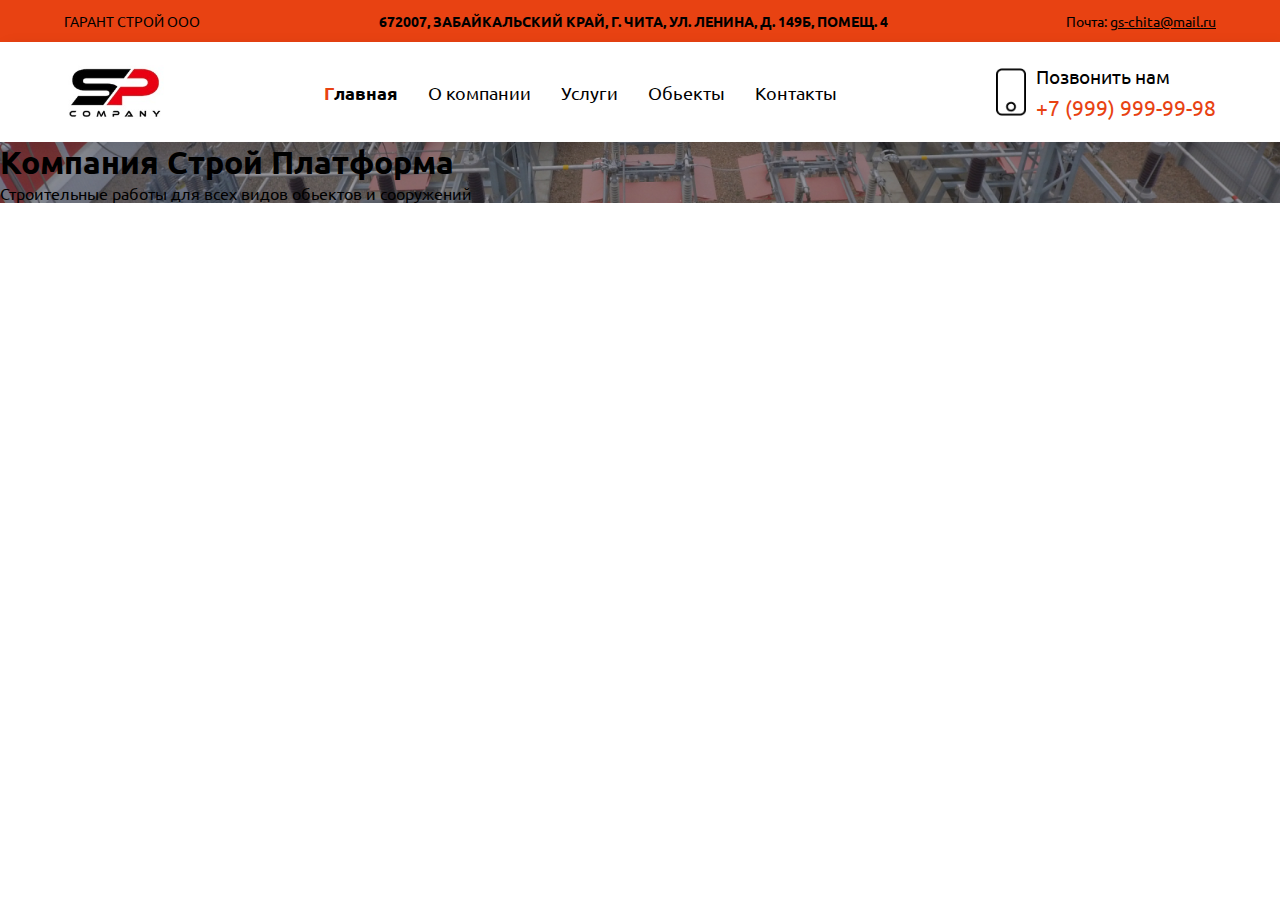
==== index.html @ 112b3317 "pointer nav" ====
<!DOCTYPE html>
<html lang="ru">

<head>
	<meta charset="UTF-8" />
	<meta http-equiv="X-UA-Compatible" content="IE=edge" />
	<meta name="viewport" content="width=device-width, initial-scale=1.0" />
	<meta name="color-scheme" content="only light">
	<meta name="theme-color" media="(prefers-color-scheme: light)" content="#ffffff" />
	<meta name="theme-color" media="(prefers-color-scheme: dark)" content="#000000" />

	<link rel="apple-touch-icon" sizes="57x57" href="./images/logo/apple-icon-57x57.png">
	<link rel="apple-touch-icon" sizes="60x60" href="./images/logo/apple-icon-60x60.png">
	<link rel="apple-touch-icon" sizes="72x72" href="./images/logo/apple-icon-72x72.png">
	<link rel="apple-touch-icon" sizes="76x76" href="./images/logo/apple-icon-76x76.png">
	<link rel="apple-touch-icon" sizes="114x114" href="./images/logo/apple-icon-114x114.png">
	<link rel="apple-touch-icon" sizes="120x120" href="./images/logo/apple-icon-120x120.png">
	<link rel="apple-touch-icon" sizes="144x144" href="./images/logo/apple-icon-144x144.png">
	<link rel="apple-touch-icon" sizes="152x152" href="./images/logo/apple-icon-152x152.png">
	<link rel="apple-touch-icon" sizes="180x180" href="./images/logo/apple-icon-180x180.png">
	<link rel="icon" type="image/png" sizes="192x192" href="./images/logo/android-icon-192x192.png">
	<link rel="icon" type="image/png" sizes="32x32" href="./images/logo/favicon-32x32.png">
	<link rel="icon" type="image/png" sizes="96x96" href="./images/logo/favicon-96x96.png">
	<link rel="icon" type="image/png" sizes="16x16" href="./images/logo/favicon-16x16.png">
	<meta name="msapplication-TileColor" content="#ffffff">
	<meta name="msapplication-TileImage" content="./images/logo/ms-icon-144x144.png">

	<link rel="icon" href="./images/logo/favicon.ico" size="any">
	<link rel="shortcut icon" href="./images/logo/favicon.png" type="image/x-icon">

	<link rel="stylesheet" href="./fonts/fonts.css">
	<link rel="stylesheet" href="./styles/global.css">
	<link rel="stylesheet" href="./styles/variables.css">
	<link rel="stylesheet" href="./styles/style.css">
	<title>СТРОЙ ПАЛАТФОРМА</title>
</head>

<body class="page">
	<header class="header">
		<article class="header__info ">
			<p>ГАРАНТ СТРОЙ ООО</p>
			<p class="adres">672007, Забайкальский край, г. Чита, ул. Ленина, д. 149Б, помещ. 4</p>
			<p>Почта: <a href="mailto:gs-chita@mail.ru">gs-chita@mail.ru</a> </p>
		</article>
		<nav class="header__nav">
			<div class="header__logo">
				<img src="./images/logo-min.png" alt="логотип компании Строй Платформа">
			</div>
			<ul class="header__list list">
				<li class="list__item active-list-item">Главная</li>
				<li class="list__item">О компании</li>
				<li class="list__item">Услуги</li>
				<li class="list__item">Обьекты</li>
				<li class="list__item">Контакты</li>
			</ul>
			<div class="header__contacts contacts">
				<div class="contacts__phone-logo">
					<img src="./images/header-phone.png" alt="изображение телефона свяжитесь с нами">
				</div>
				<p class="contacts-block">
					<span>Позвонить нам</span>
					<a href="tel:+79999999999" class="contacts__phone">+7 (999) 999-99-98</a>
				</p>
			</div>
		</nav>
		<article class="header__promo">
			<h1 class="title">Компания Строй Платформа</h1>
			<p class="subtitle">Строительные работы для всех видов обьектов и сооружений</p>
		</article>
	</header>
</body>

</html>
---- fonts/fonts.css ----
@font-face {
	font-family: 'Ubuntu';
	src: url(./Ubuntu-Bold.ttf) format('truetype'),
		url('Ubuntu-Bold.woff2') format('woff2'),
		url('Ubuntu-Bold.woff') format('woff');
	font-weight: bold;
	font-display: swap;
}

@font-face {
	font-family: 'Ubuntu';
	src: url(./Ubuntu-Light.ttf) format('truetype'),
		url('Ubuntu-Light.woff2') format('woff2'),
		url('Ubuntu-Light.woff') format('woff');
	font-weight: 300;
	font-display: swap;
}

@font-face {
	font-family: 'Ubuntu';
	src: url(./Ubuntu-Regular.ttf) format('truetype'),
		url('Ubuntu-Regular.woff2') format('woff2'),
		url('Ubuntu-Regular.woff') format('woff');
	font-weight: 400;
	font-display: swap;
}
---- styles/global.css ----
*,
*::before,
*::after {
	box-sizing: border-box;
}

body {
	min-inline-size: 375px;
	/* max-inline-size: 1440px; */
	margin: 0 auto;
}

.content-section {
	padding: 0 5vw;
}

.content-out {
	position: relative;
	inline-size: calc(100% + 10vi);
	inset-inline-end: 5vi;
}

h1,
h2,
h3,
h4,
h5,
h6,
p {
	margin: 0;
}

ul {
	margin: 0;
	padding: 0;
	list-style: none;
}

picture {
	margin: 0;
	padding: 0;
}

button,
a {
	color: currentColor;
	font-family: inherit;
	font-size: inherit;
	line-height: inherit;
}

img {
	width: 100%;
	height: 100%;
	object-fit: contain;
}
---- styles/style.css ----
:root {
	--main-color: #fff;
	--accent-color: #e84212;
	--text-color: #000;
	--main-font: Ubuntu;
}

.page {
	font-family: var(--main-font, sans-serif);
	color: var(--text-color, #000);
	background-color: var(--main-color, #fff);
	font-weight: 400;
	font-size: 16px;
}

.active-list-item {
	font-weight: 700;
}



.list {
	font-weight: 500;
	font-size: 1.1em;
	color: var(--text-color, #000);
}

.list__item {
	/* padding: 10px 15px; */
	transition: 0.3s ease;
}

.list__item:hover {
	transform: translateY(-2px);
	text-decoration: underline;
	text-underline-offset: 5px;
	text-decoration-thickness: 2px;
	text-decoration-color: var(--accent-color, #e84212);
	cursor: pointer;
}

.active-list-item::first-letter {
	color: var(--accent-color, #e84212);
}

.active-list-item:hover {
	text-decoration: none;
	transform: none;
}

.contacts {
	font-weight: 500;
	font-size: 1.2em;
}

.contacts-block {
	display: flex;
	flex-direction: column;
}

.contacts__phone-logo {
	width: 30px;
	height: 50px;
	margin-right: 10px;
}

.contacts__phone {
	font-size: 700px;
	font-size: 1.1em;
	color: var(--accent-color, #e84212);
	text-decoration: none;
	margin-top: 5px;
}

.header__info {
	background-color: var(--accent-color, #e84212);
	font-size: 14px;
	color: var(--text-color, #000);
	display: flex;
	justify-content: space-between;
	text-transform: uppercase;
	padding: 12px 5vi;
}

.header__info>p:nth-child(2) {
	font-weight: 900;
}

.header__info>p:last-child {
	text-transform: none;
}

.header__promo {
	background-image: url('../images/header-background.jpg');
	background-size: cover;
	background-repeat: no-repeat;
	background-position: center;
}

.header__nav {
	position: sticky;
	top: 0;
	left: 0;
	background-color: var(--main-color, #fff);
	padding: 0 5vi;
	min-height: 100px;
	box-shadow: 5px 5px 15px 0 rgba(0, 0, 0, 0.1);
	display: flex;
	justify-content: center;
	flex-wrap: wrap;
}

.header__logo {
	width: 100px;
	height: 100px;
}

.header__list {
	display: flex;
	align-items: center;
	gap: 30px;
	flex-wrap: wrap;
	flex-grow: 1;
	justify-content: center;
}

.header__contacts {
	display: flex;
	align-items: center;
	align-self: center;
	justify-self: center;
}
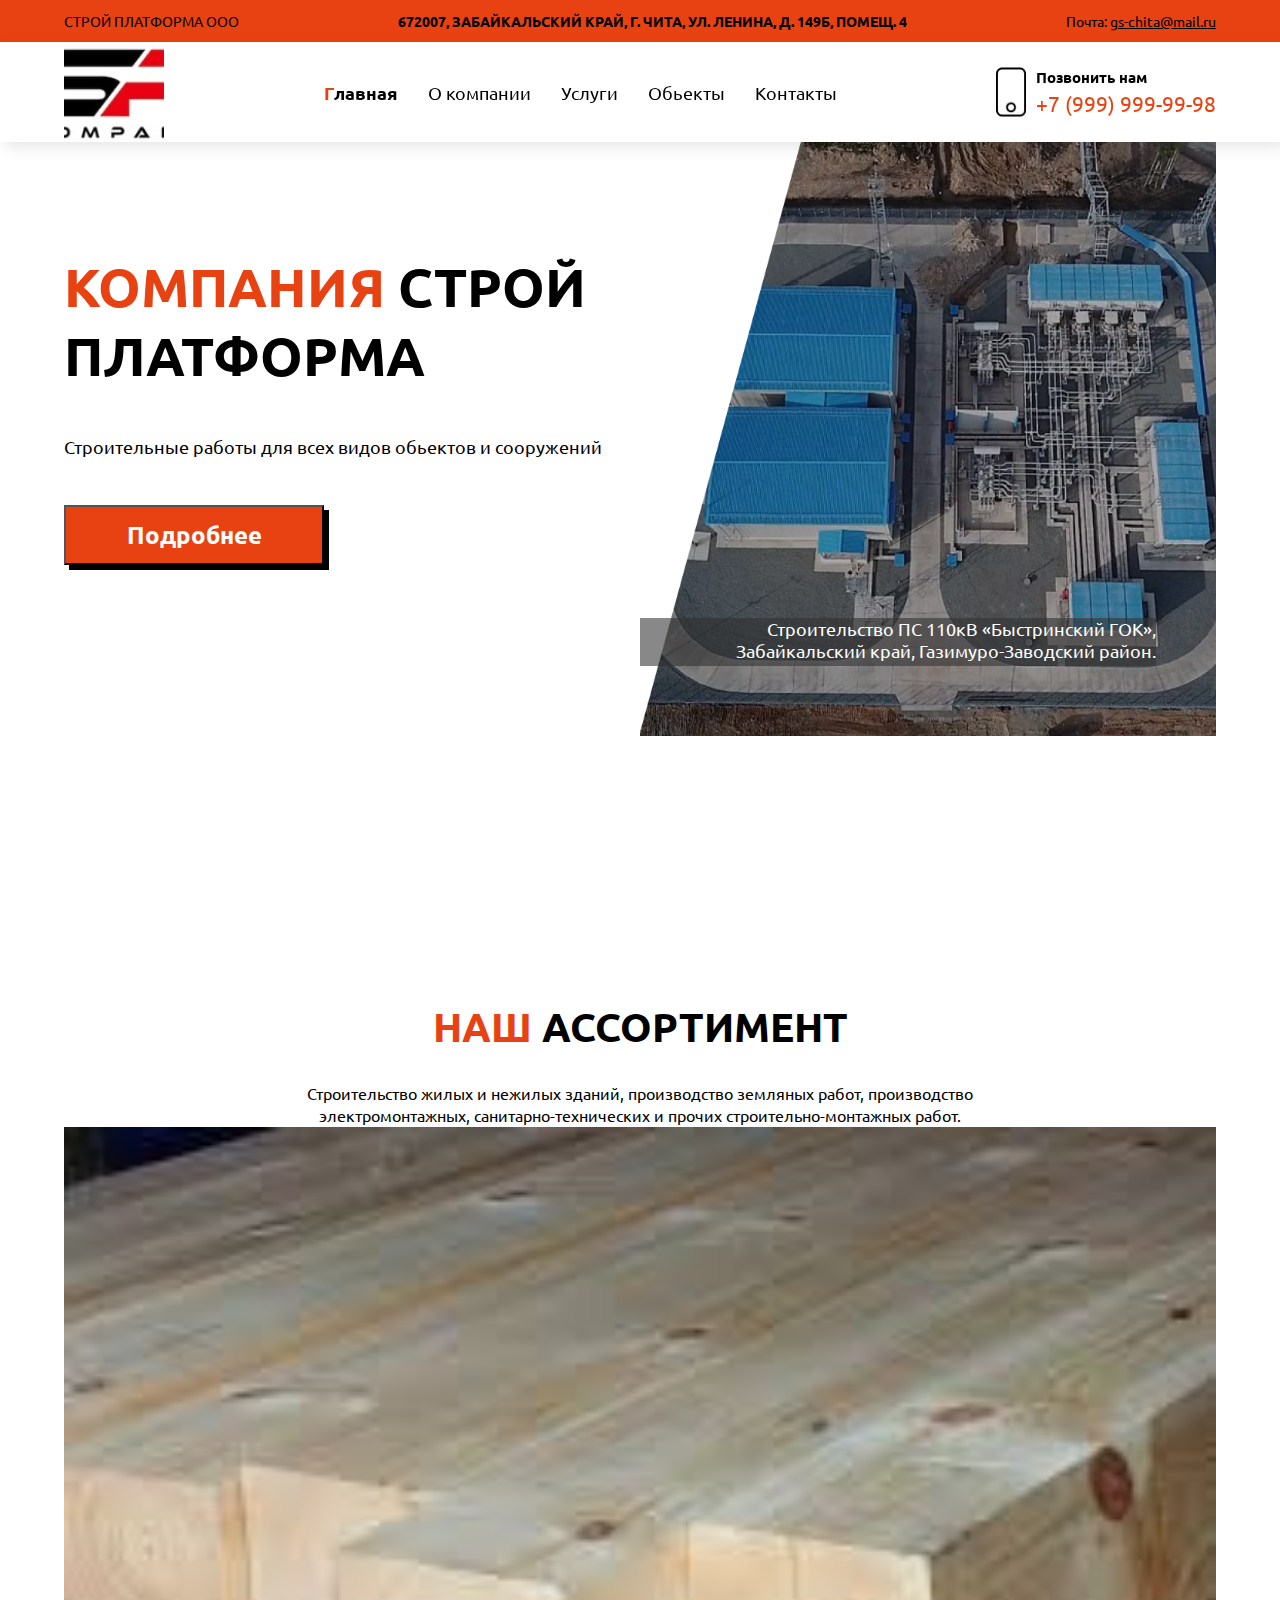
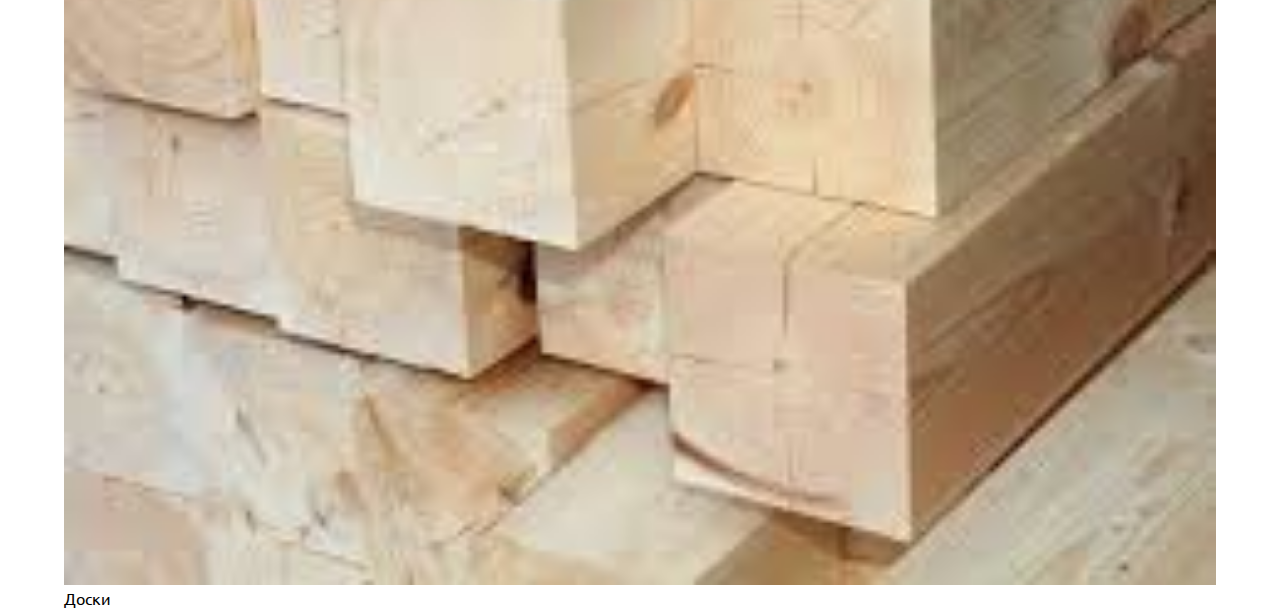
==== commit c0a5f885: "start cards-block" ====
--- a/index.html
+++ b/index.html
@@ -36,38 +36,93 @@
 </head>
 
 <body class="page">
+
 	<header class="header">
-		<article class="header__info ">
-			<p>ГАРАНТ СТРОЙ ООО</p>
+
+		<article class="header__info content-out">
+			<p>СТРОЙ ПЛАТФОРМА ООО</p>
+			<!-- адрес 100% нужно записать более семантично -->
 			<p class="adres">672007, Забайкальский край, г. Чита, ул. Ленина, д. 149Б, помещ. 4</p>
 			<p>Почта: <a href="mailto:gs-chita@mail.ru">gs-chita@mail.ru</a> </p>
 		</article>
-		<nav class="header__nav">
-			<div class="header__logo">
-				<img src="./images/logo-min.png" alt="логотип компании Строй Платформа">
+
+		<section class="header__section">
+			<div class="header-section-wrapper content-out">
+				<!-- сделать лого ссылкой -->
+				<!-- загрузить несколько форматов лого -->
+				<article class="header__logo">
+					<img src="./images/logo-min.png" alt="логотип компании Строй Платформа">
+				</article>
+
+				<!-- Добавить ссылки в менюшку -->
+				<nav class="nav header__nav">
+					<ul class="nav__list">
+						<li class="nav__item active-list-item">Главная</li>
+						<li class="nav__item">О компании</li>
+						<li class="nav__item">Услуги</li>
+						<li class="nav__item">Обьекты</li>
+						<li class="nav__item">Контакты</li>
+					</ul>
+				</nav>
+
+				<article class="contacts header__contacts">
+					<div class="contacts__phone-logo">
+						<img src="./images/header-phone.png" alt="изображение телефона свяжитесь с нами">
+					</div>
+					<p class="contacts__block">
+						<span>Позвонить нам</span>
+						<!-- подробнее узнать как правильно номер записать -->
+						<a href="tel:+79999999999" class="contacts__phone">+7 (999) 999-99-98</a>
+					</p>
+				</article>
 			</div>
-			<ul class="header__list list">
-				<li class="list__item active-list-item">Главная</li>
-				<li class="list__item">О компании</li>
-				<li class="list__item">Услуги</li>
-				<li class="list__item">Обьекты</li>
-				<li class="list__item">Контакты</li>
+		</section>
+
+		<!-- рефактор создать блок промо -->
+		<section class="header__promo">
+			<h1 class="title header__promo-title"><span>Компания</span> Строй Платформа</h1>
+			<p class="subtitle header__promo-subtitle">Строительные работы для всех видов обьектов и сооружений</p>
+			<button class="button header__promo-button">Подробнее</button>
+			<div class="header__promo-background">
+				<picture>
+					<img class="header__image" src="./images/header-promo.jpg"
+						alt="фоновое изображение строительного обьекта вид сверху">
+					<figcaption class="figcaption"><span class="decorate-text-line"></span>Строительство ПС 110кВ «Быстринский
+						ГОК», Забайкальский
+						край, Газимуро-Заводский район.</figcaption>
+				</picture>
+				<!-- <svg aria-hidden="true" class="decorate-line-red" width="280" height="770" viewBox="0 0 280 770"
+					xmlns="http://www.w3.org/2000/svg">
+					<path d="M0 770L210 0H280L70 770H0Z" />
+				</svg>
+				<svg aria-hidden="true" class="decorate-line-black" width="280" height="770" viewBox="0 0 280 770"
+					xmlns="http://www.w3.org/2000/svg">
+					<path d="M0 770L210 0H280L70 770H0Z" />
+				</svg> -->
+
+			</div>
+		</section>
+
+	</header>
+
+	<main class="main">
+		<section class="product">
+			<h2 class="title product__title"><span>Наш</span> ассортимент</h2>
+			<p class="subtitle product__subtitle">Строительство жилых и нежилых зданий, производство земляных работ,
+				производство
+				электромонтажных, санитарно-технических и прочих строительно-монтажных работ.</p>
+			<ul class="product__list">
+				<li class="product__item">
+					<div>
+						<img src="./images/others/1686667657_polinka-top-p-stroika-foto-kartinki-krasivo-11.jpg"
+							alt="квадратные бревна сложенны друг на друга" class="product__card-image">
+					</div>
+					<p class="product__card-description">Доски</p>
+				</li>
 			</ul>
-			<div class="header__contacts contacts">
-				<div class="contacts__phone-logo">
-					<img src="./images/header-phone.png" alt="изображение телефона свяжитесь с нами">
-				</div>
-				<p class="contacts-block">
-					<span>Позвонить нам</span>
-					<a href="tel:+79999999999" class="contacts__phone">+7 (999) 999-99-98</a>
-				</p>
-			</div>
-		</nav>
-		<article class="header__promo">
-			<h1 class="title">Компания Строй Платформа</h1>
-			<p class="subtitle">Строительные работы для всех видов обьектов и сооружений</p>
-		</article>
-	</header>
+		</section>
+	</main>
+
 </body>
 
 </html>--- a/styles/global.css
+++ b/styles/global.css
@@ -10,15 +10,7 @@
 	margin: 0 auto;
 }
 
-.content-section {
-	padding: 0 5vw;
-}
 
-.content-out {
-	position: relative;
-	inline-size: calc(100% + 10vi);
-	inset-inline-end: 5vi;
-}
 
 h1,
 h2,
@@ -43,6 +35,7 @@
 
 button,
 a {
+	cursor: pointer;
 	color: currentColor;
 	font-family: inherit;
 	font-size: inherit;
@@ -52,5 +45,5 @@
 img {
 	width: 100%;
 	height: 100%;
-	object-fit: contain;
+	object-fit: cover;
 }--- a/styles/style.css
+++ b/styles/style.css
@@ -2,7 +2,9 @@
 	--main-color: #fff;
 	--accent-color: #e84212;
 	--text-color: #000;
+	--second-text-color: #fff;
 	--main-font: Ubuntu;
+	--button-shadow: #000;
 }
 
 .page {
@@ -11,26 +13,67 @@
 	background-color: var(--main-color, #fff);
 	font-weight: 400;
 	font-size: 16px;
-}
-
-.active-list-item {
-	font-weight: 700;
-}
-
-
-
-.list {
+	padding: 0 5vw;
+}
+
+.content-out {
+	position: relative;
+	inline-size: calc(100% + 10vw);
+	inset-inline-end: 5vw;
+}
+
+.title {
+	font-size: clamp(1.125rem, 0.2007rem + 3.9437vw, 3.75rem);
+	font-weight: 700;
+	text-transform: uppercase;
+}
+
+.title>span {
+	color: var(--accent-color, #e84212);
+}
+
+/* задать другое значение lh */
+.subtitle {
+	font-size: 1.13em;
+	line-height: 137%;
+}
+
+/* разобраться с min */
+.button {
+	width: min(100%, 260px);
+	min-height: 60px;
+	background-color: var(--accent-color, #e84212);
+	box-shadow: 5px 5px 0 0 var(--button-shadow, #000);
+	font-weight: 700;
+	font-size: 24px;
+	color: var(--second-text-color, #fff);
+}
+
+.header {
+	height: 100vh;
+}
+
+.nav {
 	font-weight: 500;
 	font-size: 1.1em;
 	color: var(--text-color, #000);
 }
 
-.list__item {
-	/* padding: 10px 15px; */
+.nav__list {
+	display: flex;
+	flex-direction: row;
+	align-items: center;
+	justify-content: center;
+	gap: 30px;
+	flex-wrap: wrap;
+	flex-grow: 1;
+}
+
+.nav__item {
 	transition: 0.3s ease;
 }
 
-.list__item:hover {
+.nav__item:hover {
 	transform: translateY(-2px);
 	text-decoration: underline;
 	text-underline-offset: 5px;
@@ -39,6 +82,10 @@
 	cursor: pointer;
 }
 
+.active-list-item {
+	font-weight: 700;
+}
+
 .active-list-item::first-letter {
 	color: var(--accent-color, #e84212);
 }
@@ -48,20 +95,29 @@
 	transform: none;
 }
 
+/* изменить */
 .contacts {
 	font-weight: 500;
 	font-size: 1.2em;
 }
 
-.contacts-block {
-	display: flex;
-	flex-direction: column;
-}
-
+/* создать резиновую свгш */
 .contacts__phone-logo {
 	width: 30px;
 	height: 50px;
 	margin-right: 10px;
+}
+
+.contacts__block {
+	display: flex;
+	flex-direction: column;
+	justify-content: space-between;
+	gap: 3px;
+}
+
+.contacts__block>span {
+	font-weight: 700;
+	font-size: .8em;
 }
 
 .contacts__phone {
@@ -69,7 +125,6 @@
 	font-size: 1.1em;
 	color: var(--accent-color, #e84212);
 	text-decoration: none;
-	margin-top: 5px;
 }
 
 .header__info {
@@ -79,7 +134,7 @@
 	display: flex;
 	justify-content: space-between;
 	text-transform: uppercase;
-	padding: 12px 5vi;
+	padding: 12px 5vw;
 }
 
 .header__info>p:nth-child(2) {
@@ -90,23 +145,20 @@
 	text-transform: none;
 }
 
-.header__promo {
-	background-image: url('../images/header-background.jpg');
-	background-size: cover;
-	background-repeat: no-repeat;
-	background-position: center;
-}
-
-.header__nav {
+.header__section {
 	position: sticky;
 	top: 0;
 	left: 0;
+	z-index: 100;
+	min-height: 100px;
+}
+
+.header-section-wrapper {
+	padding: 0 5vw;
+	box-shadow: 5px 5px 15px 0 rgba(0, 0, 0, 0.1);
 	background-color: var(--main-color, #fff);
-	padding: 0 5vi;
-	min-height: 100px;
-	box-shadow: 5px 5px 15px 0 rgba(0, 0, 0, 0.1);
-	display: flex;
-	justify-content: center;
+	display: flex;
+	justify-content: space-between;
 	flex-wrap: wrap;
 }
 
@@ -115,13 +167,10 @@
 	height: 100px;
 }
 
-.header__list {
-	display: flex;
-	align-items: center;
-	gap: 30px;
+.header__nav {
+	display: flex;
+	justify-content: center;
 	flex-wrap: wrap;
-	flex-grow: 1;
-	justify-content: center;
 }
 
 .header__contacts {
@@ -129,4 +178,110 @@
 	align-items: center;
 	align-self: center;
 	justify-self: center;
-}+}
+
+.header__promo {
+	position: relative;
+	/* padding-top: 110px; */
+	display: grid;
+	grid-template-columns: 1fr 1fr;
+	grid-template-rows: repeat(3, min-content);
+	justify-content: start;
+	/* min-height: 770px; */
+	/* background-image: url('../images/Group2.png'); */
+	/* background-size: 100%; */
+	background-repeat: no-repeat;
+	background-position: right top;
+}
+
+.header__promo-title {
+	padding-top: 110px;
+}
+
+.header__promo-subtitle {
+	grid-row: 2/3;
+	margin-top: 45px;
+}
+
+.header__promo-button {
+	grid-row: 3/4;
+	margin-top: 45px;
+
+}
+
+.header__promo-background {
+	position: relative;
+	top: 0;
+	right: 0;
+	/* width: 50%; */
+	/* height: 100%; */
+	z-index: -1;
+	grid-row: 1/end;
+
+}
+
+.figcaption {
+	position: absolute;
+	font-size: 18px;
+	bottom: 70px;
+	right: 60px;
+	text-align: right;
+	color: #fff;
+	/* width: min(100%, 525px); */
+	max-width: 525px;
+	min-height: 3rem;
+	background-color: rgba(49, 49, 49, 0.577);
+}
+
+.header__promo-background {
+	position: relative;
+}
+
+/* .header__promo-background::before {
+	content: '0';
+	position: absolute;
+	display: inline-block;
+	width: 100%;
+	height: 100%;
+	top: 0;
+	left: -20%;
+	background-image: url(../images/decorate-line-red.png);
+	background-repeat: no-repeat;
+} */
+
+.decorate-line-red {
+	height: 100%;
+	width: 100%;
+	position: absolute;
+	top: 0;
+	left: -50%;
+	fill: var(--accent-color, #e84212);
+}
+
+.decorate-line-black {
+	height: 100%;
+	width: 100%;
+	position: absolute;
+	top: 0;
+	left: -30%;
+	fill: #000;
+}
+
+.product {
+	padding-top: 100px;
+}
+
+.product__title {
+	text-align: center;
+	font-size: 40px;
+}
+
+.product__subtitle {
+	margin: 0 auto;
+	font-size: 16px;
+	margin-top: 30px;
+	max-width: 700px;
+	text-align: center;
+}
+
+.product__list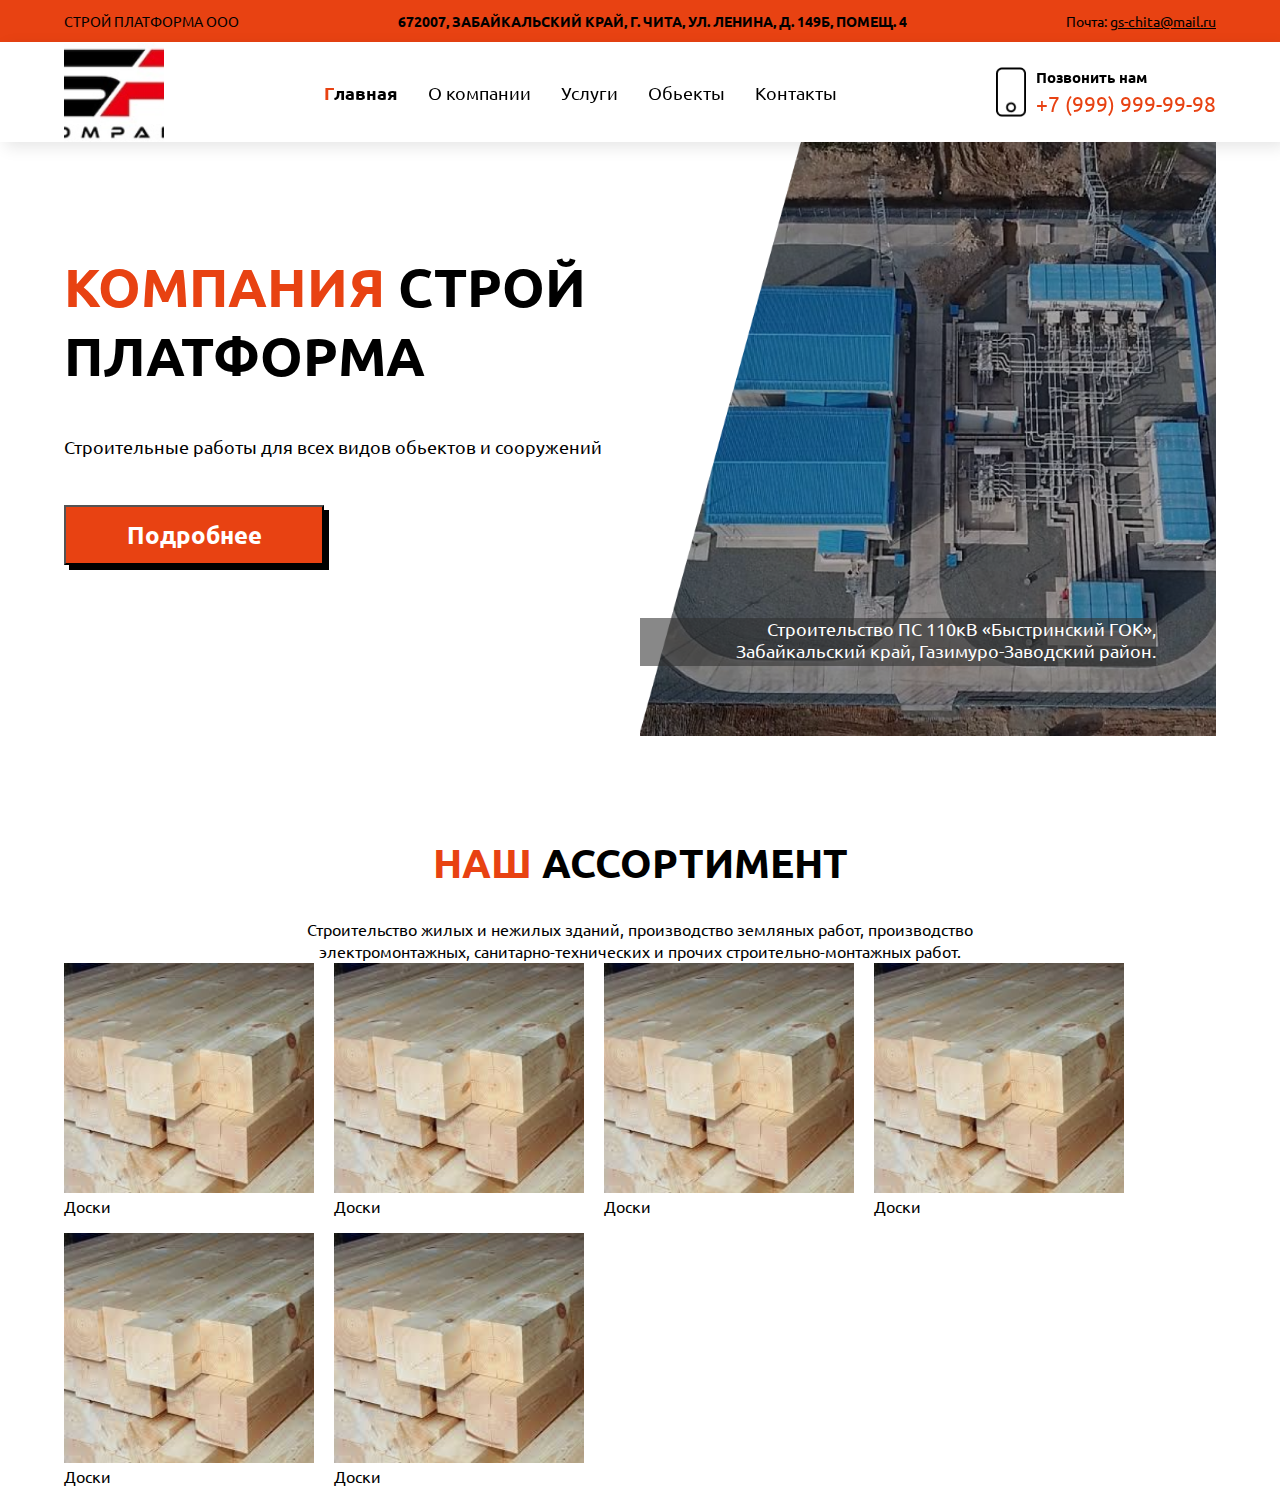
==== commit 1204b5c2: "start cards" ====
--- a/index.html
+++ b/index.html
@@ -85,7 +85,7 @@
 			<button class="button header__promo-button">Подробнее</button>
 			<div class="header__promo-background">
 				<picture>
-					<img class="header__image" src="./images/header-promo.jpg"
+					<img class="header__image" src="./images/header-promo.png"
 						alt="фоновое изображение строительного обьекта вид сверху">
 					<figcaption class="figcaption"><span class="decorate-text-line"></span>Строительство ПС 110кВ «Быстринский
 						ГОК», Забайкальский
@@ -114,7 +114,42 @@
 			<ul class="product__list">
 				<li class="product__item">
 					<div>
-						<img src="./images/others/1686667657_polinka-top-p-stroika-foto-kartinki-krasivo-11.jpg"
+						<img src="./images/other/1686667657_polinka-top-p-stroika-foto-kartinki-krasivo-11.jpg"
+							alt="квадратные бревна сложенны друг на друга" class="product__card-image">
+					</div>
+					<p class="product__card-description">Доски</p>
+				</li>
+				<li class="product__item">
+					<div>
+						<img src="./images/other/1686667657_polinka-top-p-stroika-foto-kartinki-krasivo-11.jpg"
+							alt="квадратные бревна сложенны друг на друга" class="product__card-image">
+					</div>
+					<p class="product__card-description">Доски</p>
+				</li>
+				<li class="product__item">
+					<div>
+						<img src="./images/other/1686667657_polinka-top-p-stroika-foto-kartinki-krasivo-11.jpg"
+							alt="квадратные бревна сложенны друг на друга" class="product__card-image">
+					</div>
+					<p class="product__card-description">Доски</p>
+				</li>
+				<li class="product__item">
+					<div>
+						<img src="./images/other/1686667657_polinka-top-p-stroika-foto-kartinki-krasivo-11.jpg"
+							alt="квадратные бревна сложенны друг на друга" class="product__card-image">
+					</div>
+					<p class="product__card-description">Доски</p>
+				</li>
+				<li class="product__item">
+					<div>
+						<img src="./images/other/1686667657_polinka-top-p-stroika-foto-kartinki-krasivo-11.jpg"
+							alt="квадратные бревна сложенны друг на друга" class="product__card-image">
+					</div>
+					<p class="product__card-description">Доски</p>
+				</li>
+				<li class="product__item">
+					<div>
+						<img src="./images/other/1686667657_polinka-top-p-stroika-foto-kartinki-krasivo-11.jpg"
 							alt="квадратные бревна сложенны друг на друга" class="product__card-image">
 					</div>
 					<p class="product__card-description">Доски</p>
--- a/styles/global.css
+++ b/styles/global.css
@@ -35,7 +35,6 @@
 
 button,
 a {
-	cursor: pointer;
 	color: currentColor;
 	font-family: inherit;
 	font-size: inherit;
--- a/styles/style.css
+++ b/styles/style.css
@@ -50,7 +50,7 @@
 }
 
 .header {
-	height: 100vh;
+	/* height: 100vh; */
 }
 
 .nav {
@@ -284,4 +284,10 @@
 	text-align: center;
 }
 
-.product__list+.product__list {
+	display: grid;
+	grid-template-columns: repeat(4, 250px);
+	gap: 20px;
+	grid-auto-rows: 250px;
+	grid-auto-flow: row dense
+}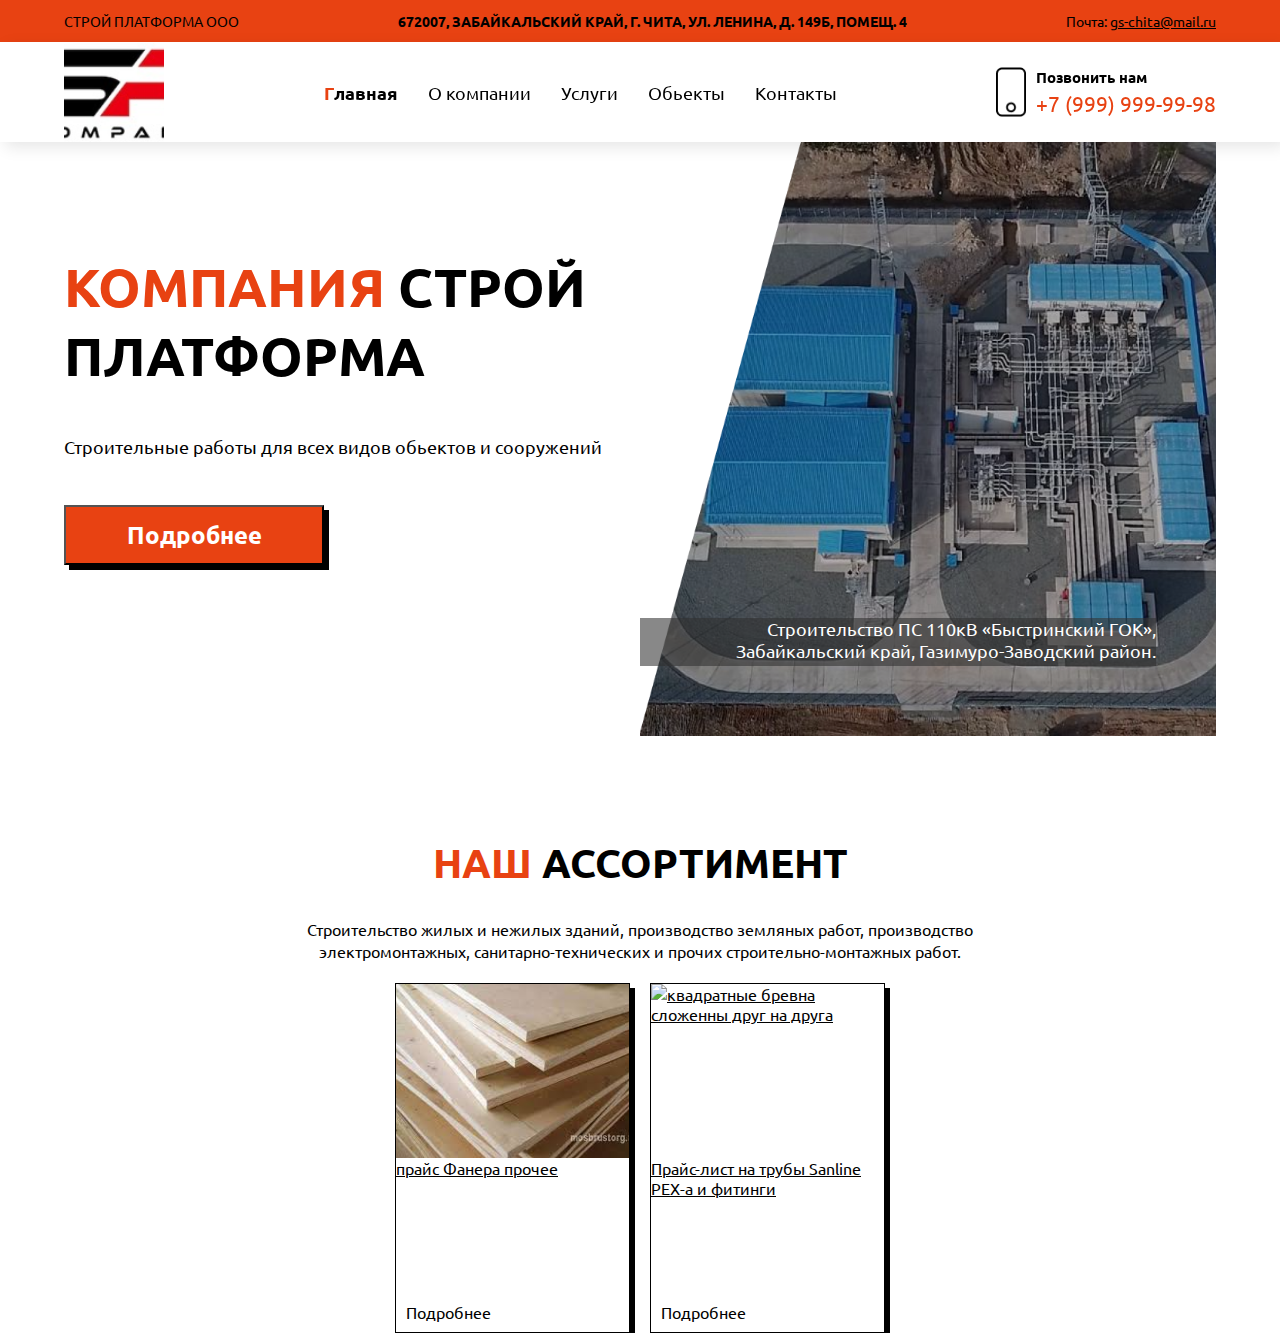
==== commit 282cf05b: "сделал рендер карточек на начальную страницу" ====
--- a/index.html
+++ b/index.html
@@ -33,6 +33,8 @@
 	<link rel="stylesheet" href="./styles/variables.css">
 	<link rel="stylesheet" href="./styles/style.css">
 	<title>СТРОЙ ПАЛАТФОРМА</title>
+
+	<script type="module" src="./js/index.js" defer></script>
 </head>
 
 <body class="page">
@@ -111,50 +113,7 @@
 			<p class="subtitle product__subtitle">Строительство жилых и нежилых зданий, производство земляных работ,
 				производство
 				электромонтажных, санитарно-технических и прочих строительно-монтажных работ.</p>
-			<ul class="product__list">
-				<li class="product__item">
-					<div>
-						<img src="./images/other/1686667657_polinka-top-p-stroika-foto-kartinki-krasivo-11.jpg"
-							alt="квадратные бревна сложенны друг на друга" class="product__card-image">
-					</div>
-					<p class="product__card-description">Доски</p>
-				</li>
-				<li class="product__item">
-					<div>
-						<img src="./images/other/1686667657_polinka-top-p-stroika-foto-kartinki-krasivo-11.jpg"
-							alt="квадратные бревна сложенны друг на друга" class="product__card-image">
-					</div>
-					<p class="product__card-description">Доски</p>
-				</li>
-				<li class="product__item">
-					<div>
-						<img src="./images/other/1686667657_polinka-top-p-stroika-foto-kartinki-krasivo-11.jpg"
-							alt="квадратные бревна сложенны друг на друга" class="product__card-image">
-					</div>
-					<p class="product__card-description">Доски</p>
-				</li>
-				<li class="product__item">
-					<div>
-						<img src="./images/other/1686667657_polinka-top-p-stroika-foto-kartinki-krasivo-11.jpg"
-							alt="квадратные бревна сложенны друг на друга" class="product__card-image">
-					</div>
-					<p class="product__card-description">Доски</p>
-				</li>
-				<li class="product__item">
-					<div>
-						<img src="./images/other/1686667657_polinka-top-p-stroika-foto-kartinki-krasivo-11.jpg"
-							alt="квадратные бревна сложенны друг на друга" class="product__card-image">
-					</div>
-					<p class="product__card-description">Доски</p>
-				</li>
-				<li class="product__item">
-					<div>
-						<img src="./images/other/1686667657_polinka-top-p-stroika-foto-kartinki-krasivo-11.jpg"
-							alt="квадратные бревна сложенны друг на друга" class="product__card-image">
-					</div>
-					<p class="product__card-description">Доски</p>
-				</li>
-			</ul>
+			<ul class="product__list"></ul>
 		</section>
 	</main>
 
--- a/styles/style.css
+++ b/styles/style.css
@@ -285,9 +285,39 @@
 }
 
 .product__list {
-	display: grid;
-	grid-template-columns: repeat(4, 250px);
+	min-width: 50%;
+	margin: 0 auto;
+	display: flex;
+	flex-wrap: wrap;
 	gap: 20px;
-	grid-auto-rows: 250px;
-	grid-auto-flow: row dense
+	justify-content: center;
+	margin-top: 20px;
+	align-content: flex-start;
+}
+
+.product__item {
+	position: relative;
+	min-height: 350px;
+	max-width: 235px;
+	box-shadow: 5px 5px 0 0 var(--button-shadow, #000);
+	border: 1px solid black;
+	/* padding: 10px; */
+}
+
+.product__item>a {
+	display: inline-block;
+	width: 100%;
+	height: 100%;
+}
+
+.product-image-wrapper {
+	width: 100%;
+	height: 50%;
+}
+
+.product__next {
+	position: absolute;
+	bottom: 10px;
+	left: 10px;
+	display: inline-block;
 }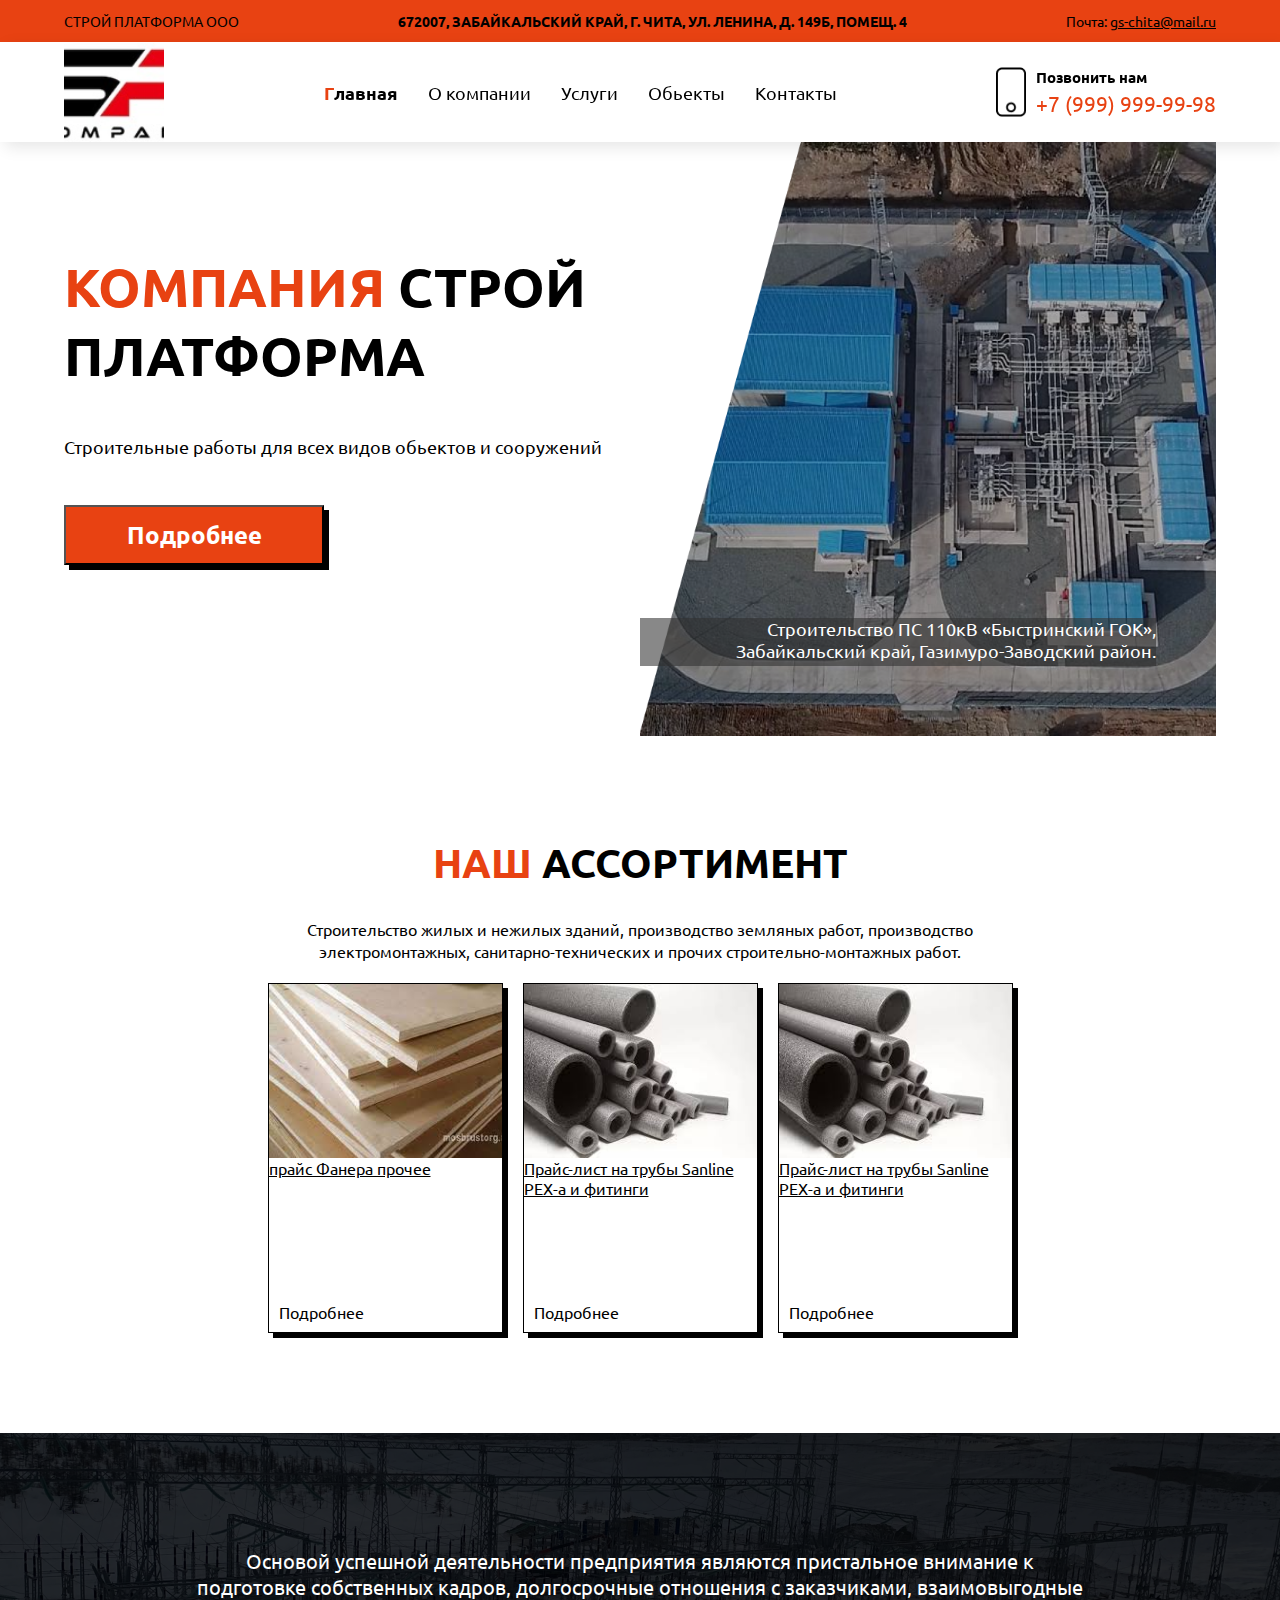
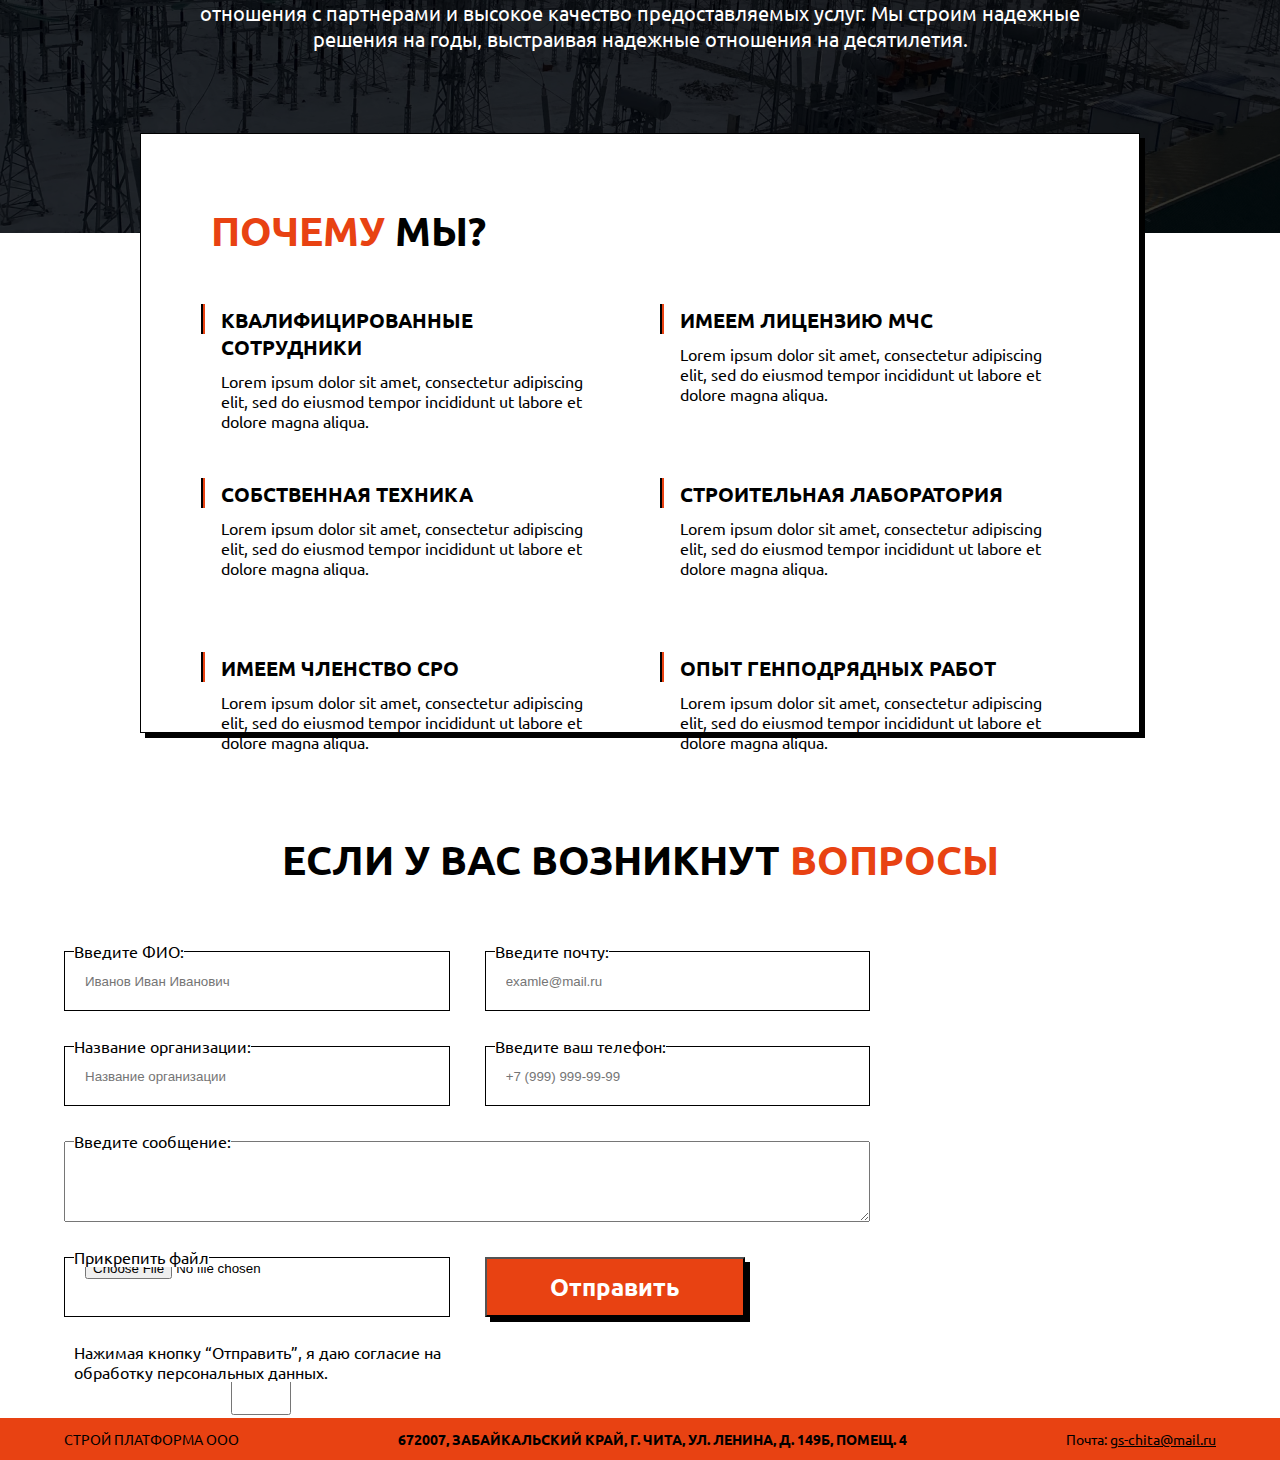
==== commit f1b6e31e: "финальная стадия создания основного контента. начало разработки формы" ====
--- a/index.html
+++ b/index.html
@@ -38,7 +38,7 @@
 </head>
 
 <body class="page">
-
+	<!-- шапка перестает быть sticky после блока header -->
 	<header class="header">
 
 		<article class="header__info content-out">
@@ -107,6 +107,8 @@
 
 	</header>
 
+
+	<!-- добавить модификатор title_fz40, чтобы не переписывать тайтлы для h2-->
 	<main class="main">
 		<section class="product">
 			<h2 class="title product__title"><span>Наш</span> ассортимент</h2>
@@ -115,8 +117,101 @@
 				электромонтажных, санитарно-технических и прочих строительно-монтажных работ.</p>
 			<ul class="product__list"></ul>
 		</section>
+
+		<section class="about">
+			<article class="about__board content-out">
+				<p>Основой успешной деятельности предприятия являются пристальное внимание к подготовке собственных кадров,
+					долгосрочные отношения с заказчиками, взаимовыгодные отношения с партнерами и высокое качество предоставляемых
+					услуг.
+					Мы строим надежные решения на годы, выстраивая надежные отношения на десятилетия.</p>
+			</article>
+			<article class="about__selected-area">
+				<h2 class="title"><span>Почему</span> Мы?</h2>
+				<ul class="about__list">
+					<li class="about__item">
+						<p class="item-title">Квалифицированные сотрудники</p>
+						<p class="item-description">Lorem ipsum dolor sit amet, consectetur adipiscing elit, sed do eiusmod tempor
+							incididunt ut labore et dolore magna aliqua. </p>
+					</li>
+					<li class="about__item">
+						<p class="item-title">Имеем лицензию МЧС</p>
+						<p class="item-description">Lorem ipsum dolor sit amet, consectetur adipiscing elit, sed do eiusmod tempor
+							incididunt ut labore et dolore magna aliqua.</p>
+					</li>
+					<li class="about__item">
+						<p class="item-title">Собственная техника</p>
+						<p class="item-description">Lorem ipsum dolor sit amet, consectetur adipiscing elit, sed do eiusmod tempor
+							incididunt ut labore et dolore magna aliqua.</p>
+					</li>
+					<li class="about__item">
+						<p class="item-title">Строительная лаборатория</p>
+						<p class="item-description">Lorem ipsum dolor sit amet, consectetur adipiscing elit, sed do eiusmod tempor
+							incididunt ut labore et dolore magna aliqua.</p>
+					</li>
+					<li class="about__item">
+						<p class="item-title">Имеем членство СРО</p>
+						<p class="item-description">Lorem ipsum dolor sit amet, consectetur adipiscing elit, sed do eiusmod tempor
+							incididunt ut labore et dolore magna aliqua.</p>
+					</li>
+					<li class="about__item">
+						<p class="item-title">Опыт генподрядных работ</p>
+						<p class="item-description">Lorem ipsum dolor sit amet, consectetur adipiscing elit, sed do eiusmod tempor
+							incididunt ut labore et dolore magna aliqua.</p>
+					</li>
+				</ul>
+			</article>
+		</section>
+
+		<!-- сделать нормально -->
+		<section class="contact-us">
+			<h2 class="title contact-us__title">Если у вас возникнут <span>вопросы</span></h2>
+			<div class="form-wrapper">
+				<form action="" class="form contact-us__form">
+					<div class="form__fieldset">
+						<div>
+							<label for="name">Введите ФИО:</label>
+							<input type="text" placeholder="Иванов Иван Иванович" name="name" id="name" required>
+						</div>
+						<div>
+							<label for="mail">Введите почту:</label>
+							<input type="email" placeholder="examle@mail.ru" name="mail" id="mail" required>
+						</div>
+						<div>
+							<label for="organization">Название организации:</label>
+							<input type="text" placeholder="Название организации" name="organization" id="organization">
+						</div>
+						<div>
+							<label for="phone">Введите ваш телефон:</label>
+							<input type="tel" placeholder="+7 (999) 999-99-99" name="phone" id="phone" required>
+						</div>
+						<div>
+							<label for="message">Введите сообщение:</label>
+							<textarea id="message" name="message" rows="5" cols="33"></textarea>
+						</div>
+						<div>
+							<label for="file">Прикрепить файл</label>
+							<input type="file" name="file" id="file">
+						</div>
+						<div>
+							<label for="approval">Нажимая кнопку “Отправить”, я даю согласие на обработку персональных данных.</label>
+							<input type="checkbox" name="approval" id="approval" required>
+						</div>
+						<button class="button form__button" type="submit">Отправить</button>
+					</div>
+				</form>
+				<article class="contact-us__info"></article>
+			</div>
+		</section>
+
+
 	</main>
 
+	<article class="header__info content-out">
+		<p>СТРОЙ ПЛАТФОРМА ООО</p>
+		<!-- адрес 100% нужно записать более семантично -->
+		<p class="adres">672007, Забайкальский край, г. Чита, ул. Ленина, д. 149Б, помещ. 4</p>
+		<p>Почта: <a href="mailto:gs-chita@mail.ru">gs-chita@mail.ru</a> </p>
+	</article>
 </body>
 
 </html>--- a/styles/style.css
+++ b/styles/style.css
@@ -1,3 +1,4 @@
+/* перенести стили темы с отдельные файлы, создать темную тему для сайта */
 :root {
 	--main-color: #fff;
 	--accent-color: #e84212;
@@ -49,9 +50,9 @@
 	color: var(--second-text-color, #fff);
 }
 
-.header {
-	/* height: 100vh; */
-}
+/* .header {
+	height: 100vh;
+} */
 
 .nav {
 	font-weight: 500;
@@ -268,7 +269,7 @@
 }
 
 .product {
-	padding-top: 100px;
+	padding: 100px 0;
 }
 
 .product__title {
@@ -320,4 +321,132 @@
 	bottom: 10px;
 	left: 10px;
 	display: inline-block;
+}
+
+.about {
+	position: relative;
+	min-height: 900px;
+	margin-bottom: 100px;
+}
+
+.about__board {
+	background-image: url('../images/about-board.png');
+	background-position: center;
+	background-repeat: no-repeat;
+	background-size: cover;
+	height: 400px;
+	max-height: 400px;
+	text-align: center;
+	padding: 10% calc(100%/6) 0;
+	/* z-index: 99; */
+}
+
+.about__board>p {
+	font-weight: 500;
+	color: var(--second-text-color, #fff);
+	font-size: 20px;
+}
+
+.about__selected-area {
+	position: absolute;
+	bottom: 0;
+	right: 50%;
+	transform: translateX(50%);
+	box-shadow: 5px 5px 0 0 var(--button-shadow, #000);
+	background-color: var(--main-color, #fff);
+	border: 1px solid black;
+	width: min(1000px, 100%);
+	height: min(600px, 100%);
+	padding: 70px;
+}
+
+.about__selected-area>h2 {
+	font-size: 40px;
+	margin-bottom: 50px;
+}
+
+.about__list {
+	display: grid;
+	grid-template-columns: repeat(2, 1fr);
+	grid-template-rows: repeat(3, 1fr);
+	place-content: space-between;
+	gap: 50px 60px;
+}
+
+.about__item {
+	position: relative;
+	padding-left: 10px;
+}
+
+.about__item::before {
+	content: '';
+	position: absolute;
+	top: -3px;
+	left: -10px;
+	display: block;
+	height: 30px;
+	width: 4px;
+	background-image: url('../images/bullit.png');
+}
+
+.item-title {
+	font-weight: 700;
+	font-size: 20px;
+	text-transform: uppercase;
+	color: var(--text-color, #000);
+	margin-bottom: 10px;
+}
+
+.contact-us__title {
+	font-size: 40px;
+	text-align: center;
+	margin-bottom: 65px;
+}
+
+.form-wrapper {
+	display: grid;
+	width: 100%;
+	grid-template-columns: 70% 30%;
+}
+
+.form__fieldset {
+	display: grid;
+	grid-template-columns: repeat(2, 1fr);
+	grid-template-rows: 60px 60px min-content min-content;
+	outline: none;
+	gap: 35px;
+}
+
+.form__fieldset>div {
+	display: flex;
+	flex-direction: column;
+	position: relative;
+}
+
+label {
+	position: absolute;
+	top: -10px;
+	left: 10px;
+	background-color: #fff;
+}
+
+input {
+
+	width: 100%;
+	height: 60px;
+	border: 1px solid #000;
+	padding: 0 20px;
+}
+
+
+div:has(textarea) {
+	grid-column-start: 1;
+	grid-column-end: 3;
+	width: 100%;
+}
+
+.form__button {
+	grid-column: 2/3;
+	grid-row: 4/6;
+	height: 60px;
 }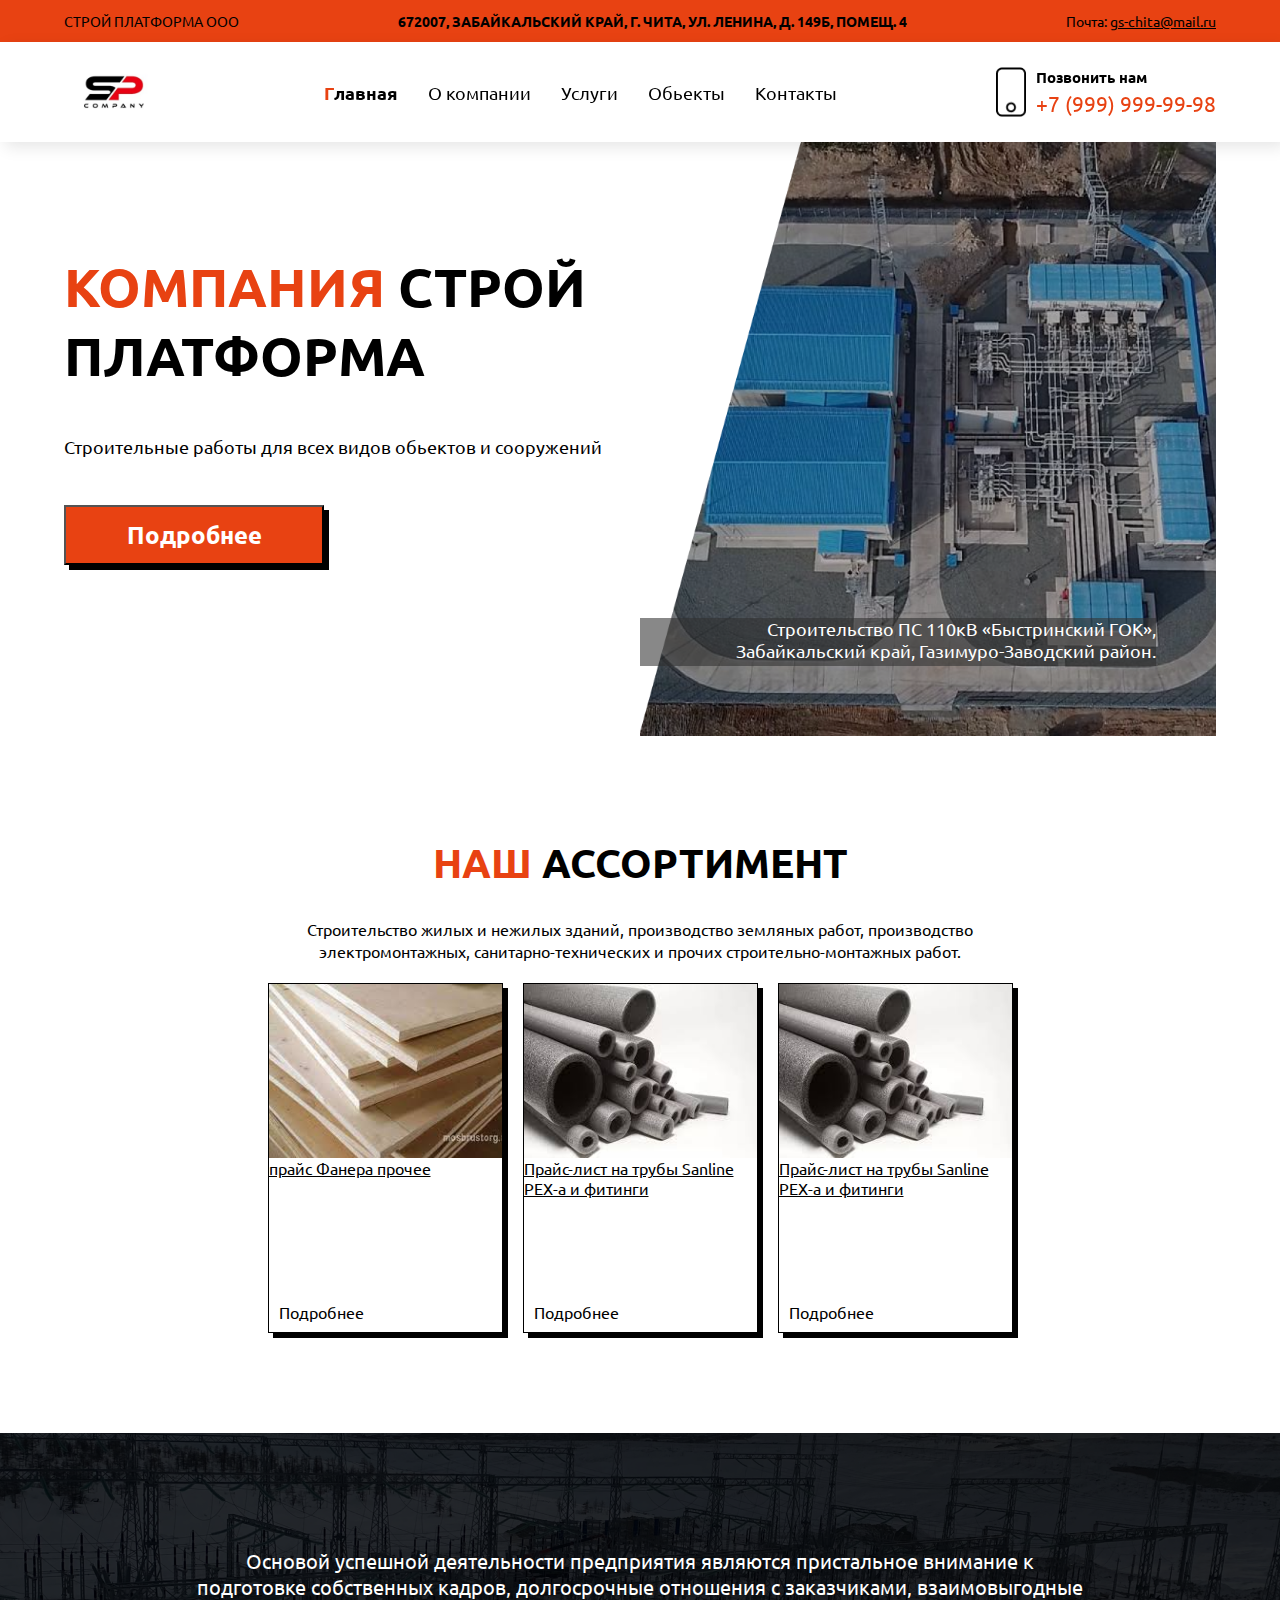
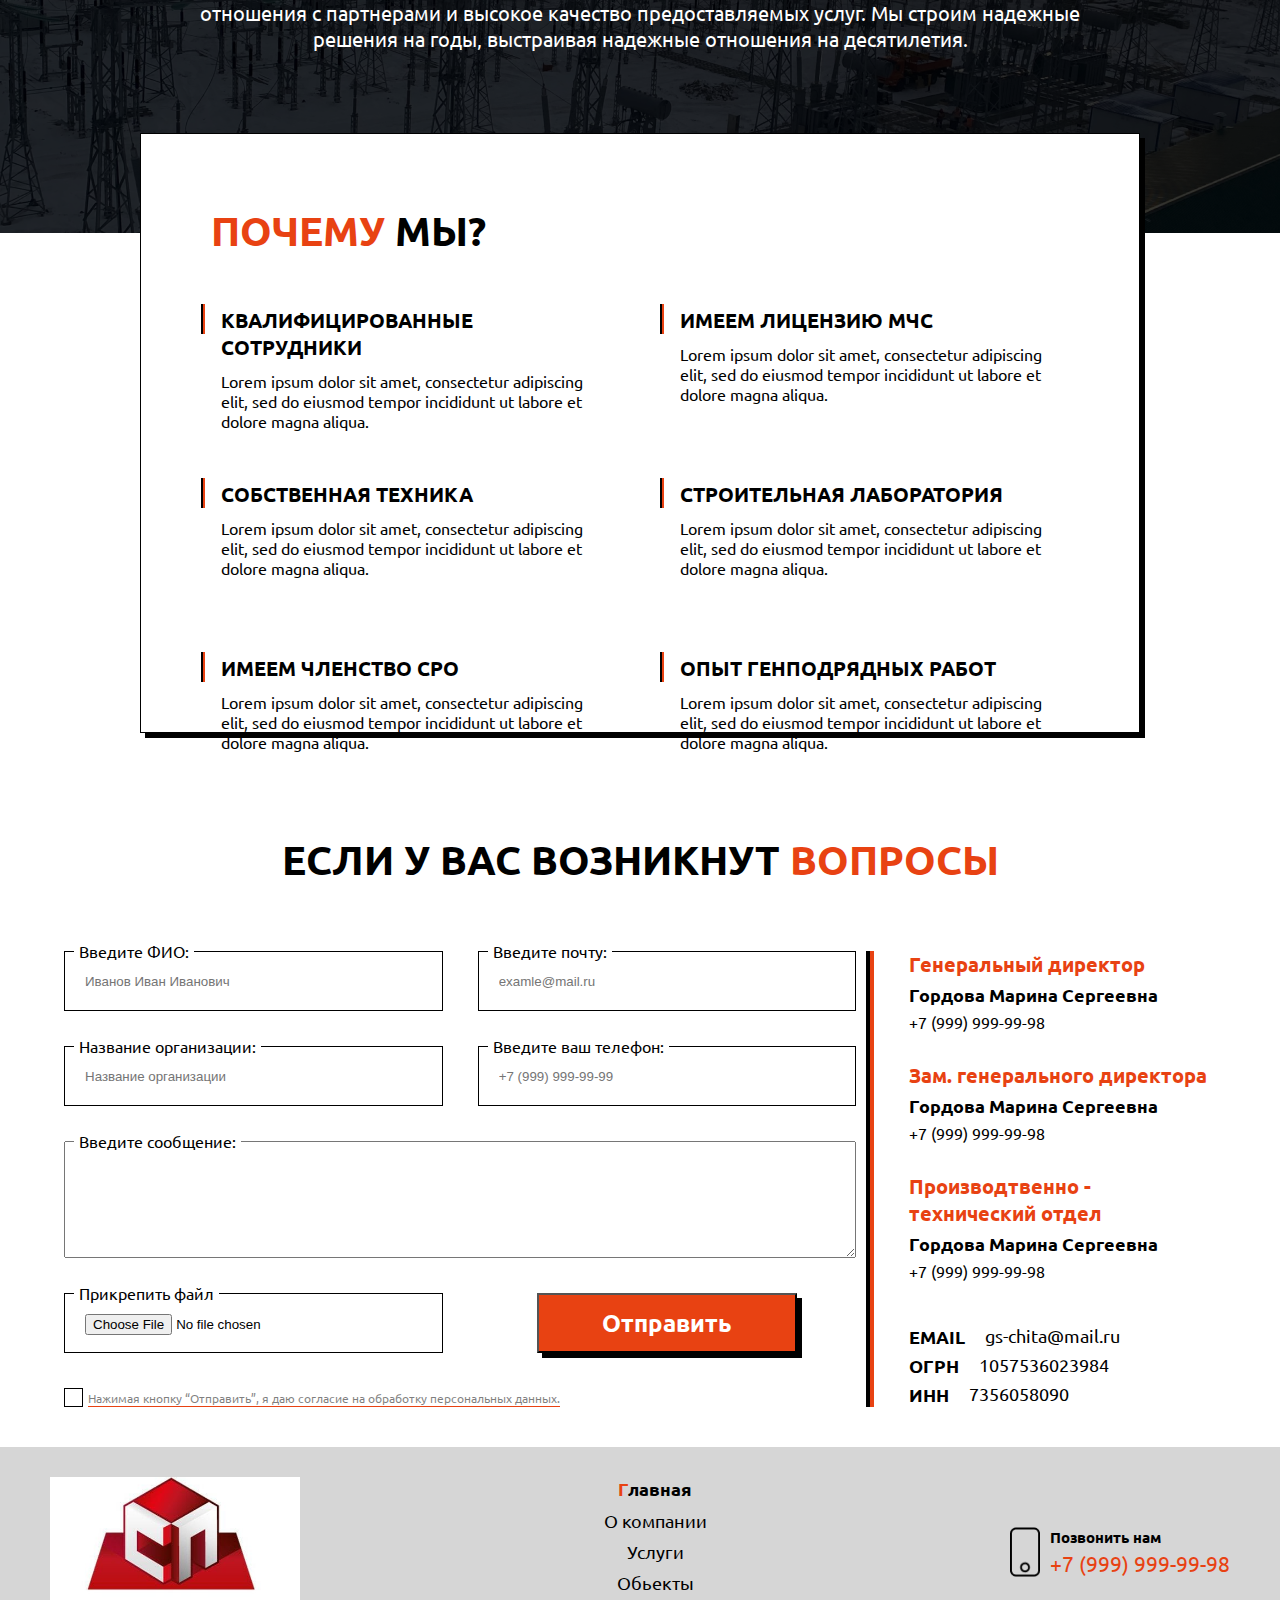
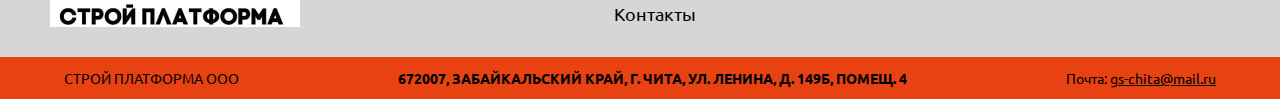
==== commit 8bd04314: "landing final" ====
--- a/index.html
+++ b/index.html
@@ -53,7 +53,7 @@
 				<!-- сделать лого ссылкой -->
 				<!-- загрузить несколько форматов лого -->
 				<article class="header__logo">
-					<img src="./images/logo-min.png" alt="логотип компании Строй Платформа">
+					<img src="./images/logo-two.jpg" alt="логотип компании Строй Платформа">
 				</article>
 
 				<!-- Добавить ссылки в менюшку -->
@@ -164,47 +164,114 @@
 
 		<!-- сделать нормально -->
 		<section class="contact-us">
+
 			<h2 class="title contact-us__title">Если у вас возникнут <span>вопросы</span></h2>
+
 			<div class="form-wrapper">
-				<form action="" class="form contact-us__form">
+				<form action="" class="form">
 					<div class="form__fieldset">
-						<div>
-							<label for="name">Введите ФИО:</label>
-							<input type="text" placeholder="Иванов Иван Иванович" name="name" id="name" required>
-						</div>
-						<div>
-							<label for="mail">Введите почту:</label>
-							<input type="email" placeholder="examle@mail.ru" name="mail" id="mail" required>
-						</div>
-						<div>
-							<label for="organization">Название организации:</label>
-							<input type="text" placeholder="Название организации" name="organization" id="organization">
-						</div>
-						<div>
-							<label for="phone">Введите ваш телефон:</label>
-							<input type="tel" placeholder="+7 (999) 999-99-99" name="phone" id="phone" required>
-						</div>
-						<div>
-							<label for="message">Введите сообщение:</label>
-							<textarea id="message" name="message" rows="5" cols="33"></textarea>
-						</div>
-						<div>
-							<label for="file">Прикрепить файл</label>
-							<input type="file" name="file" id="file">
-						</div>
-						<div>
-							<label for="approval">Нажимая кнопку “Отправить”, я даю согласие на обработку персональных данных.</label>
-							<input type="checkbox" name="approval" id="approval" required>
-						</div>
+
+						<label class="form__label" for="name">
+							<span class="form__label-text">Введите ФИО:</span>
+							<input type="text" placeholder="Иванов Иван Иванович" name="name" id="name" required
+								class="form__input-textfield">
+						</label>
+
+						<label class="form__label" for="mail">
+							<span class="form__label-text">Введите почту:</span>
+							<input type="email" placeholder="examle@mail.ru" name="mail" id="mail" required
+								class="form__input-textfield">
+						</label>
+
+						<label class="form__label" for="organization">
+							<span class="form__label-text">Название организации:</span>
+							<input type="text" placeholder="Название организации" name="organization" id="organization"
+								class="form__input-textfield">
+						</label>
+
+						<label class="form__label" for="phone">
+							<span class="form__label-text">Введите ваш телефон:</span>
+							<input type="tel" placeholder="+7 (999) 999-99-99" name="phone" id="phone" required
+								class="form__input-textfield">
+						</label>
+
+						<label class="form__label" for="message">
+							<span class="form__label-text">Введите сообщение:</span>
+							<textarea id="message" name="message" rows="5" cols="30" class="form__input-textarea"></textarea>
+						</label>
+
+						<label class="form__label" for="file">
+							<span class="form__label-text">Прикрепить файл</span>
+							<input type="file" name="file" id="file" class="form__input-file">
+						</label>
+
+						<label class="chekbox-wrapper" for="approval">
+							<input class="checkbox-input visually-hidden" type="checkbox" name="approval" id="approval" required>
+							<span class="pseudo-checkbox"></span>
+							<span class="chekbox-text">Нажимая кнопку “Отправить”, я даю согласие на обработку
+								персональных данных.</span>
+						</label>
+
 						<button class="button form__button" type="submit">Отправить</button>
 					</div>
+
 				</form>
-				<article class="contact-us__info"></article>
-			</div>
+				<article class="contact-us__info info">
+					<ul class="info__list">
+						<li class="info__item">
+							<h3 class="info__title">Генеральный директор</h3>
+							<p>Гордова Марина Сергеевна</p>
+							<a href="tel:+79999999999" class="info__phone">+7 (999) 999-99-98</a>
+						</li>
+						<li class="info__item">
+							<h3 class="info__title">Зам. генерального директора</h3>
+							<p>Гордова Марина Сергеевна</p>
+							<a href="tel:+79999999999" class="info__phone">+7 (999) 999-99-98</a>
+						</li>
+						<li class="info__item">
+							<h3 class="info__title">Производтвенно - технический
+								отдел</h3>
+							<p>Гордова Марина Сергеевна</p>
+							<a href="tel:+79999999999" class="info__phone">+7 (999) 999-99-98</a>
+						</li>
+						<li class="info__item info__item-also">
+							<p>email<span>gs-chita@mail.ru</span></p>
+							<p>ОГРН<span>1057536023984</span></p>
+							<p>ИНН<span>7356058090</span></p>
+						</li>
+					</ul>
+				</article>
+			</div>
+
 		</section>
 
 
 	</main>
+	<!-- создать блок для лого -->
+	<footer class="footer content-out">
+		<article class="footer__logo logo">
+			<img src="./images/logo-one.jpg" alt="логотип компании Строй Платформа">
+		</article>
+		<nav class="nav footer__nav">
+			<ul class="nav__list">
+				<li class="nav__item active-list-item">Главная</li>
+				<li class="nav__item">О компании</li>
+				<li class="nav__item">Услуги</li>
+				<li class="nav__item">Обьекты</li>
+				<li class="nav__item">Контакты</li>
+			</ul>
+		</nav>
+		<article class="contacts footer__contacts">
+			<div class="contacts__phone-logo">
+				<img src="./images/header-phone.png" alt="изображение телефона свяжитесь с нами">
+			</div>
+			<p class="contacts__block">
+				<span>Позвонить нам</span>
+				<!-- подробнее узнать как правильно номер записать -->
+				<a href="tel:+79999999999" class="contacts__phone">+7 (999) 999-99-98</a>
+			</p>
+		</article>
+	</footer>
 
 	<article class="header__info content-out">
 		<p>СТРОЙ ПЛАТФОРМА ООО</p>
--- a/styles/global.css
+++ b/styles/global.css
@@ -6,11 +6,8 @@
 
 body {
 	min-inline-size: 375px;
-	/* max-inline-size: 1440px; */
 	margin: 0 auto;
 }
-
-
 
 h1,
 h2,
@@ -45,4 +42,8 @@
 	width: 100%;
 	height: 100%;
 	object-fit: cover;
+}
+
+fieldset {
+	border: none;
 }--- a/styles/style.css
+++ b/styles/style.css
@@ -6,6 +6,16 @@
 	--second-text-color: #fff;
 	--main-font: Ubuntu;
 	--button-shadow: #000;
+}
+
+.visually-hidden {
+	position: absolute;
+	inline-size: 1px;
+	block-size: 1px;
+	overflow: hidden;
+	clip: rect(0 0 0 0);
+	clip-path: inset(50%);
+	white-space: nowrap;
 }
 
 .page {
@@ -397,12 +407,21 @@
 	margin-bottom: 10px;
 }
 
+.contact-us {
+	padding-bottom: 20px;
+}
+
 .contact-us__title {
 	font-size: 40px;
 	text-align: center;
 	margin-bottom: 65px;
 }
 
+.form {
+	padding-right: 10px;
+	border-right: 4px solid var(--text-color, #000);
+}
+
 .form-wrapper {
 	display: grid;
 	width: 100%;
@@ -412,41 +431,177 @@
 .form__fieldset {
 	display: grid;
 	grid-template-columns: repeat(2, 1fr);
-	grid-template-rows: 60px 60px min-content min-content;
+	grid-template-rows: 60px 60px min-content 60px min-content;
 	outline: none;
 	gap: 35px;
 }
 
-.form__fieldset>div {
+.form__label {
 	display: flex;
 	flex-direction: column;
 	position: relative;
 }
 
-label {
+.form__label-text {
 	position: absolute;
 	top: -10px;
 	left: 10px;
+	padding: 0 5px;
 	background-color: #fff;
 }
 
-input {
-
+.form__input-textfield {
 	width: 100%;
 	height: 60px;
 	border: 1px solid #000;
 	padding: 0 20px;
 }
 
-
-div:has(textarea) {
+.form__input-textarea {
+	padding: 20px;
+}
+
+.form__label:has(.form__input-textarea) {
 	grid-column-start: 1;
 	grid-column-end: 3;
 	width: 100%;
+}
+
+.form__label:has(.form__input-file) {
+	height: 100%;
+	display: flex;
+	justify-content: end;
+}
+
+.form__input-file {
+	width: 100%;
+	height: 60px;
+	border: 1px solid #000;
+	padding: 20px;
 }
 
 .form__button {
 	grid-column: 2/3;
 	grid-row: 4/6;
 	height: 60px;
+	justify-self: center;
+}
+
+.chekbox-wrapper {
+	display: flex;
+	width: 100%;
+	grid-column: 1/3;
+	grid-row: 5/6;
+}
+
+.chekbox-text {
+	display: flex;
+	align-items: center;
+	font-weight: 400;
+	font-size: 12px;
+	text-decoration: underline;
+	text-underline-offset: 3px;
+	text-decoration-color: var(--accent-color, #e84212);
+	color: rgba(0, 0, 0, 0.5);
+	cursor: pointer;
+}
+
+.pseudo-checkbox {
+	display: flex;
+	flex-direction: column;
+	width: 19px;
+	height: 19px;
+	border: 1px solid #000000;
+	cursor: pointer;
+	justify-content: center;
+	align-items: center;
+	margin-right: 5px;
+}
+
+.checkbox-input:checked+.pseudo-checkbox::before {
+	content: '';
+	display: inline-block;
+	width: 14px;
+	height: 14px;
+	background-color: var(--accent-color, #e84212);
+}
+
+.checkbox-input:focus {
+	outline: none;
+}
+
+.info__list {
+	display: flex;
+	flex-direction: column;
+	gap: 20px;
+	padding-left: 20px;
+	height: 100%;
+	justify-content: space-between;
+}
+
+.info__item {
+	display: flex;
+	flex-direction: column;
+	align-items: start;
+	gap: 5px;
+}
+
+.info__title {
+	font-weight: 700;
+	font-size: 20px;
+	color: var(--accent-color, #e84212);
+}
+
+.info__item>p {
+	font-weight: 700;
+	font-size: 18px;
+}
+
+.contact-us__info {
+	padding-left: 15px;
+	border-left: 4px solid var(--accent-color, #e84212);
+}
+
+.info__phone {
+	font-size: 16px;
+	text-decoration: none;
+}
+
+.info__item-also {
+	padding-top: 15px;
+}
+
+.info__item-also>p {
+	display: flex;
+	gap: 20px;
+	text-transform: uppercase;
+}
+
+.info__item-also>p>span {
+	text-transform: lowercase;
+	font-weight: 400;
+}
+
+.footer {
+	margin-top: 20px;
+	padding: 30px 50px;
+	background-color: #d6d6d6;
+	display: flex;
+	justify-content: space-between;
+}
+
+.footer__logo {
+	width: 250px;
+	height: 150px;
+}
+
+.footer__nav>.nav__list {
+	flex-direction: column;
+	gap: 10px;
+}
+
+.footer__contacts {
+	display: flex;
+	align-items: center;
+	justify-self: center;
 }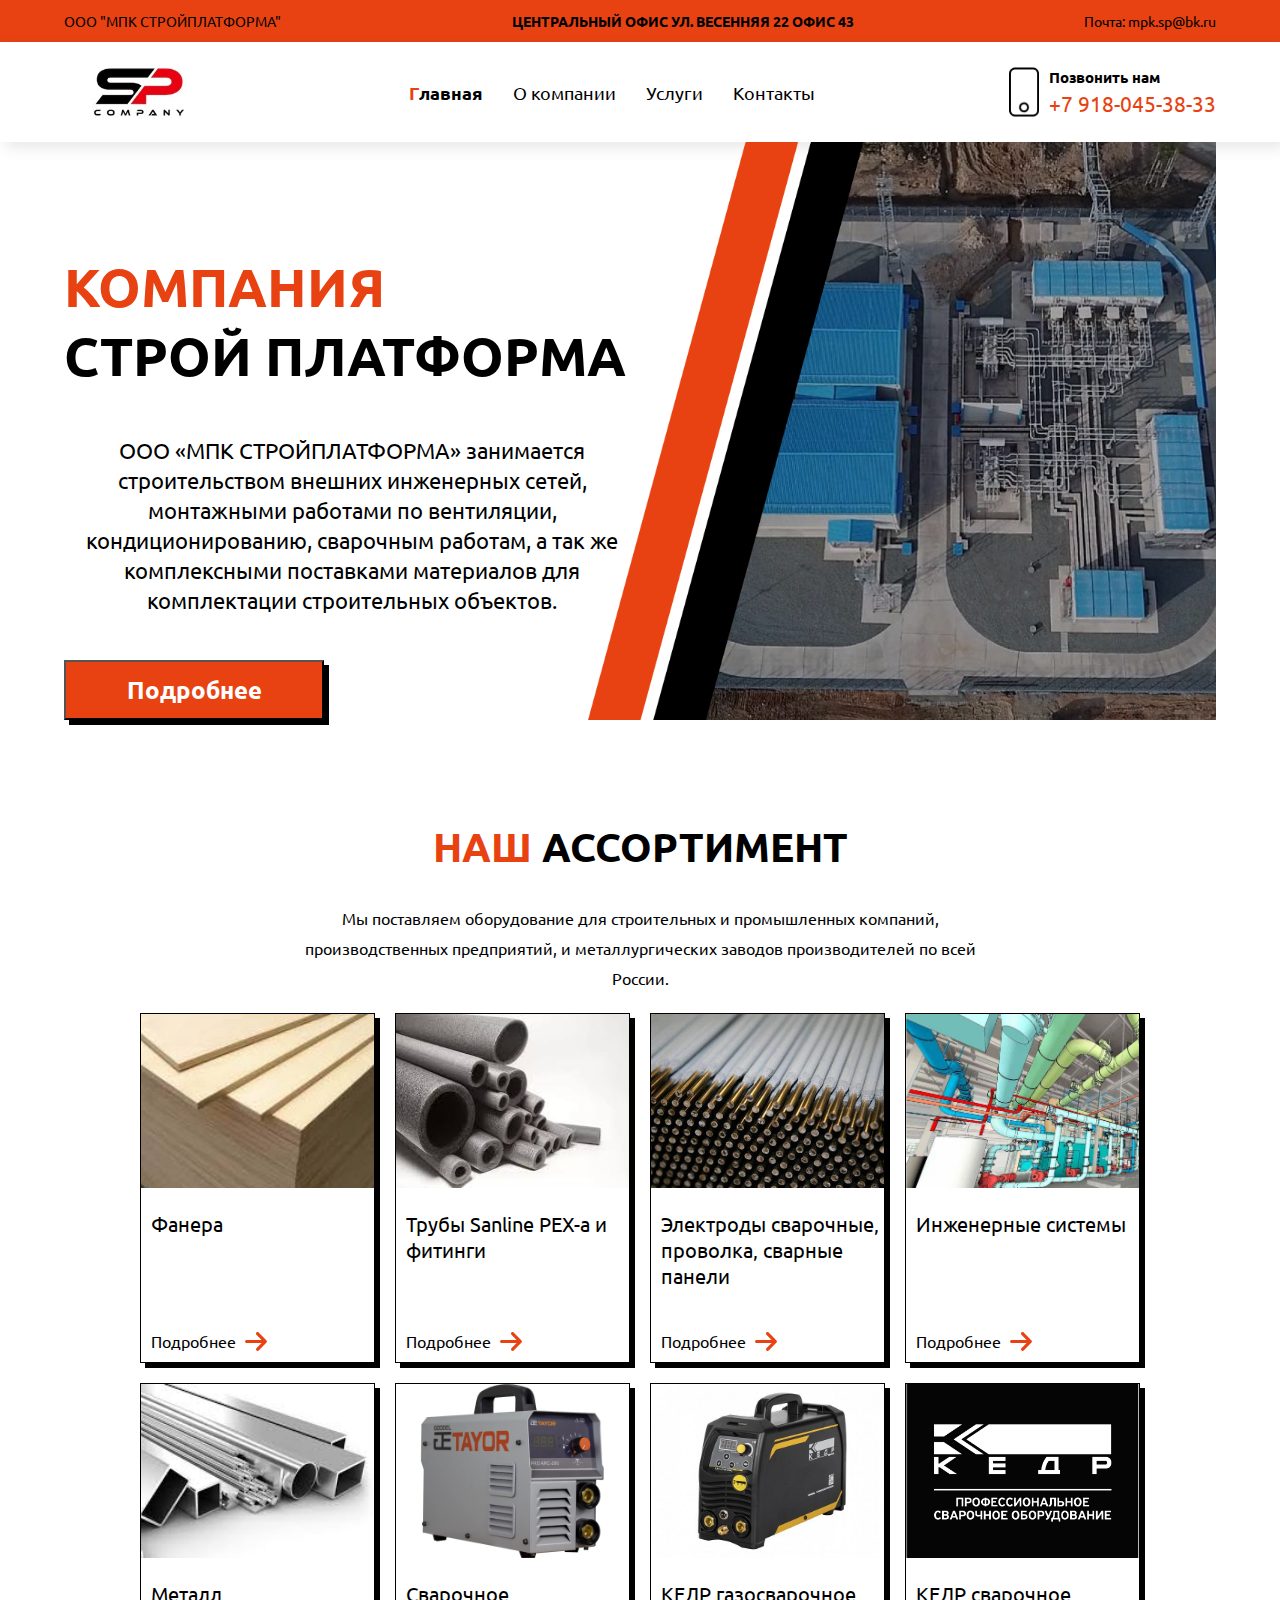
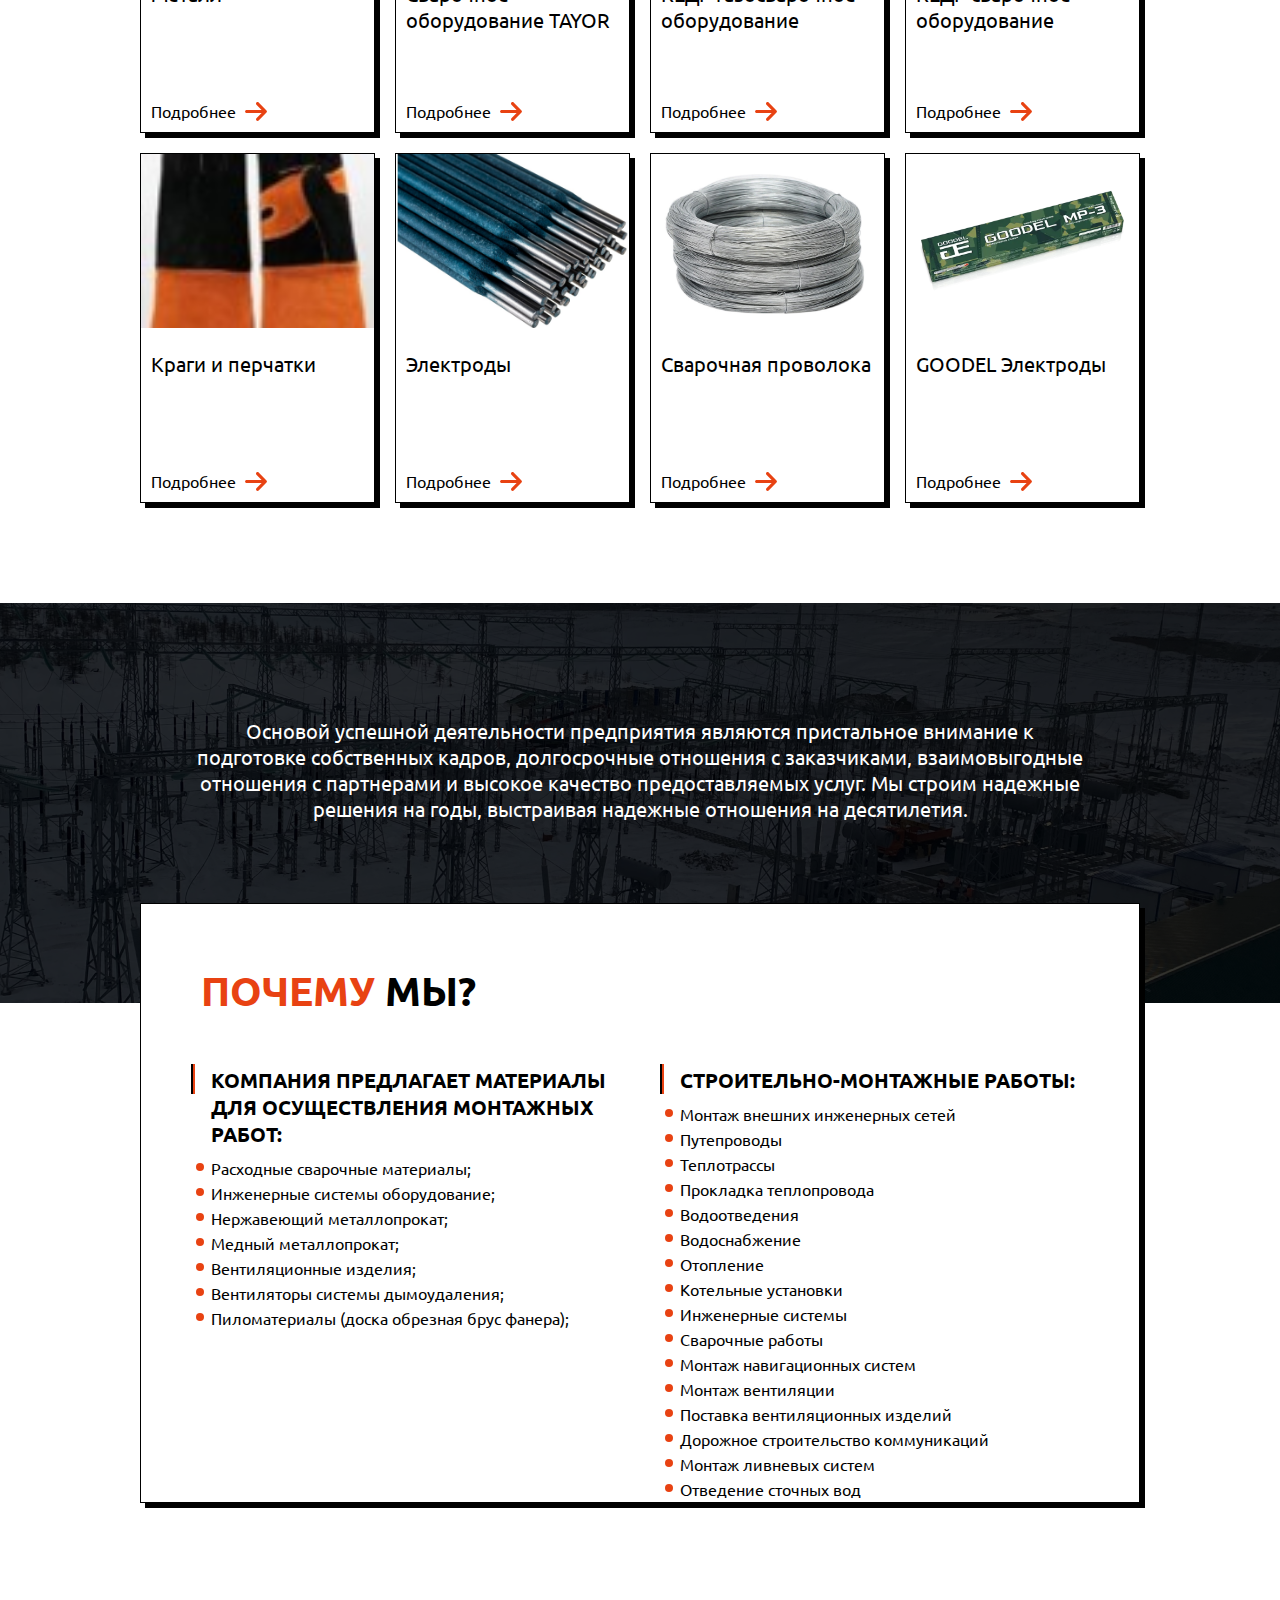
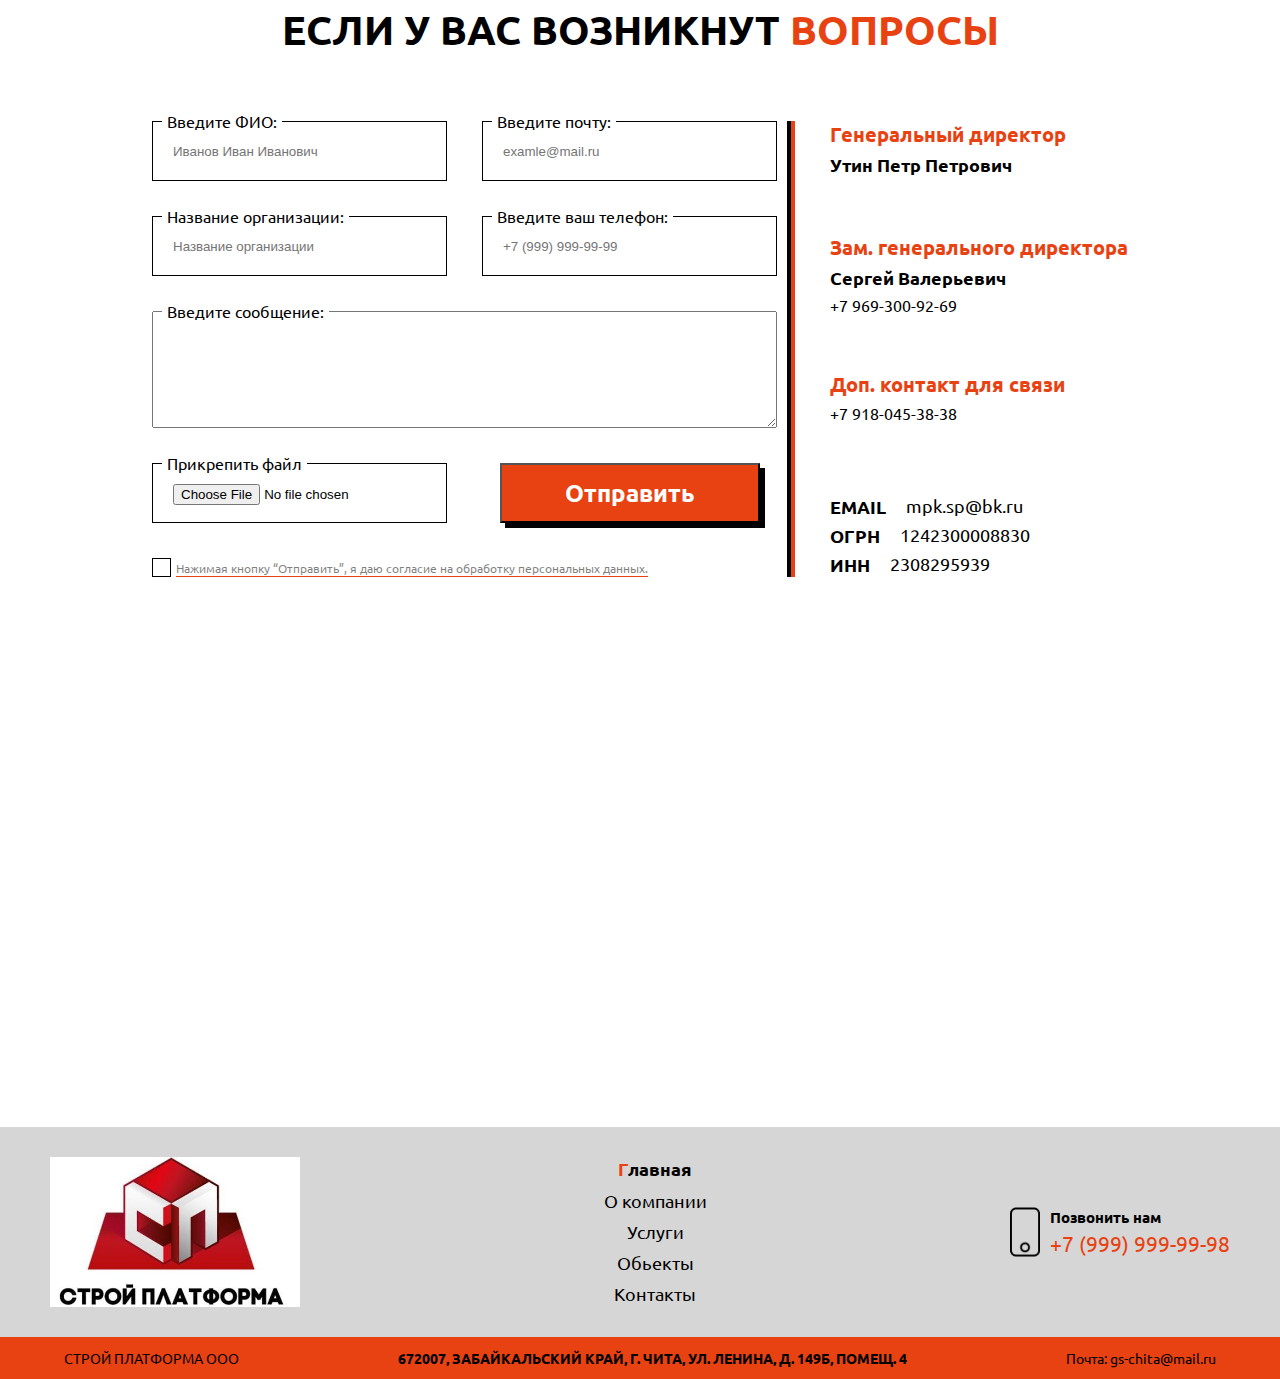
==== commit 49eaa932: "refactor code" ====
--- a/index.html
+++ b/index.html
@@ -32,7 +32,7 @@
 	<link rel="stylesheet" href="./styles/global.css">
 	<link rel="stylesheet" href="./styles/variables.css">
 	<link rel="stylesheet" href="./styles/style.css">
-	<title>СТРОЙ ПАЛАТФОРМА</title>
+	<title>ООО "МПК СТРОЙПЛАТФОРМА"|Краснодар</title>
 
 	<script type="module" src="./js/index.js" defer></script>
 </head>
@@ -41,29 +41,27 @@
 	<!-- шапка перестает быть sticky после блока header -->
 	<header class="header">
 
-		<article class="header__info content-out">
-			<p>СТРОЙ ПЛАТФОРМА ООО</p>
-			<!-- адрес 100% нужно записать более семантично -->
-			<p class="adres">672007, Забайкальский край, г. Чита, ул. Ленина, д. 149Б, помещ. 4</p>
-			<p>Почта: <a href="mailto:gs-chita@mail.ru">gs-chita@mail.ru</a> </p>
-		</article>
+		<address class="header__info content-out">
+			<p>ООО "МПК СТРОЙПЛАТФОРМА"</p>
+			<p class="adres"><a target="_blank"
+					href="https://yandex.ru/maps/?um=constructor%3Af7a4eb127d96fed8bd5a5d01007549630ed17ac38d044d98bebab4d25fed0a8e&source=constructorLink">Центральный
+					офис ул. Весенняя 22 офис 43</a></p>
+			<p>Почта: <a href="mailto:mpk.sp@bk.ru">mpk.sp@bk.ru</a> </p>
+		</address>
 
 		<section class="header__section">
 			<div class="header-section-wrapper content-out">
-				<!-- сделать лого ссылкой -->
-				<!-- загрузить несколько форматов лого -->
 				<article class="header__logo">
-					<img src="./images/logo-two.jpg" alt="логотип компании Строй Платформа">
+					<a href="./index.html"><img src="./images/logo-two.jpg" alt="логотип компании Строй Платформа"></a>
 				</article>
 
 				<!-- Добавить ссылки в менюшку -->
 				<nav class="nav header__nav">
 					<ul class="nav__list">
-						<li class="nav__item active-list-item">Главная</li>
-						<li class="nav__item">О компании</li>
-						<li class="nav__item">Услуги</li>
-						<li class="nav__item">Обьекты</li>
-						<li class="nav__item">Контакты</li>
+						<li class="nav__item active-list-item"><a href="./index.html">Главная</a></li>
+						<li class="nav__item"><a href="#about">О компании</a></li>
+						<li class="nav__item"><a href="#product">Услуги</a></li>
+						<li class="nav__item"><a href="#contacts">Контакты</a></li>
 					</ul>
 				</nav>
 
@@ -73,8 +71,7 @@
 					</div>
 					<p class="contacts__block">
 						<span>Позвонить нам</span>
-						<!-- подробнее узнать как правильно номер записать -->
-						<a href="tel:+79999999999" class="contacts__phone">+7 (999) 999-99-98</a>
+						<a href="tel:+79180453833" class="contacts__phone">+7 918-045-38-33</a>
 					</p>
 				</article>
 			</div>
@@ -82,27 +79,13 @@
 
 		<!-- рефактор создать блок промо -->
 		<section class="header__promo">
-			<h1 class="title header__promo-title"><span>Компания</span> Строй Платформа</h1>
-			<p class="subtitle header__promo-subtitle">Строительные работы для всех видов обьектов и сооружений</p>
+			<h1 class="title header__promo-title"><span>Компания</span><br> Строй Платформа</h1>
+			<article class="subtitle header__promo-subtitle">
+				<p>ООО «МПК СТРОЙПЛАТФОРМА» занимается строительством внешних инженерных сетей, монтажными работами по
+					вентиляции, кондиционированию, сварочным работам, а так же комплексными поставками материалов для комплектации
+					строительных объектов.</p>
+			</article>
 			<button class="button header__promo-button">Подробнее</button>
-			<div class="header__promo-background">
-				<picture>
-					<img class="header__image" src="./images/header-promo.png"
-						alt="фоновое изображение строительного обьекта вид сверху">
-					<figcaption class="figcaption"><span class="decorate-text-line"></span>Строительство ПС 110кВ «Быстринский
-						ГОК», Забайкальский
-						край, Газимуро-Заводский район.</figcaption>
-				</picture>
-				<!-- <svg aria-hidden="true" class="decorate-line-red" width="280" height="770" viewBox="0 0 280 770"
-					xmlns="http://www.w3.org/2000/svg">
-					<path d="M0 770L210 0H280L70 770H0Z" />
-				</svg>
-				<svg aria-hidden="true" class="decorate-line-black" width="280" height="770" viewBox="0 0 280 770"
-					xmlns="http://www.w3.org/2000/svg">
-					<path d="M0 770L210 0H280L70 770H0Z" />
-				</svg> -->
-
-			</div>
 		</section>
 
 	</header>
@@ -110,15 +93,14 @@
 
 	<!-- добавить модификатор title_fz40, чтобы не переписывать тайтлы для h2-->
 	<main class="main">
-		<section class="product">
+		<section class="product" id="product">
 			<h2 class="title product__title"><span>Наш</span> ассортимент</h2>
-			<p class="subtitle product__subtitle">Строительство жилых и нежилых зданий, производство земляных работ,
-				производство
-				электромонтажных, санитарно-технических и прочих строительно-монтажных работ.</p>
+			<p class="subtitle product__subtitle">Мы поставляем оборудование для строительных и промышленных компаний,
+				производственных предприятий, и металлургических заводов производителей по всей России.</p>
 			<ul class="product__list"></ul>
 		</section>
 
-		<section class="about">
+		<section class="about" id="about">
 			<article class="about__board content-out">
 				<p>Основой успешной деятельности предприятия являются пристальное внимание к подготовке собственных кадров,
 					долгосрочные отношения с заказчиками, взаимовыгодные отношения с партнерами и высокое качество предоставляемых
@@ -128,42 +110,58 @@
 			<article class="about__selected-area">
 				<h2 class="title"><span>Почему</span> Мы?</h2>
 				<ul class="about__list">
+					<li class="about__item ">
+						<p class="item-title">Компания предлагает материалы для осуществления монтажных работ:</p>
+						<ul class="item-description">
+							<li>Расходные сварочные материалы;</li>
+							<li>Инженерные системы оборудование;</li>
+							<li>Нержавеющий металлопрокат;</li>
+							<li>Медный металлопрокат;</li>
+							<li>Вентиляционные изделия;</li>
+							<li>Вентиляторы системы дымоудаления;</li>
+							<li>Пиломатериалы (доска обрезная брус фанера);</li>
+						</ul>
+					</li>
 					<li class="about__item">
+						<p class="item-title">Строительно-монтажные работы:</p>
+						<ul class="item-description">
+							<li>Монтаж внешних инженерных сетей</li>
+							<li>Путепроводы</li>
+							<li>Теплотрассы</li>
+							<li>Прокладка теплопровода</li>
+							<li>Водоотведения</li>
+							<li>Водоснабжение</li>
+							<li>Отопление</li>
+							<li>Котельные установки</li>
+							<li>Инженерные системы</li>
+							<li>Сварочные работы</li>
+							<li>Монтаж навигационных систем</li>
+							<li>Монтаж вентиляции</li>
+							<li>Поставка вентиляционных изделий</li>
+							<li>Дорожное строительство коммуникаций</li>
+							<li>Монтаж ливневых систем</li>
+							<li>Отведение сточных вод</li>
+
+						</ul>
+					</li>
+					<li class="about__item ">
 						<p class="item-title">Квалифицированные сотрудники</p>
-						<p class="item-description">Lorem ipsum dolor sit amet, consectetur adipiscing elit, sed do eiusmod tempor
-							incididunt ut labore et dolore magna aliqua. </p>
+						<p class="item-description">В нашей компании мы гордимся нашими высококвалифицированными сотрудниками. Они —
+							основа нашего успеха и ключевой фактор, обеспечивающий высокое качество наших услуг и продуктов.</p>
 					</li>
 					<li class="about__item">
-						<p class="item-title">Имеем лицензию МЧС</p>
-						<p class="item-description">Lorem ipsum dolor sit amet, consectetur adipiscing elit, sed do eiusmod tempor
-							incididunt ut labore et dolore magna aliqua.</p>
-					</li>
-					<li class="about__item">
-						<p class="item-title">Собственная техника</p>
-						<p class="item-description">Lorem ipsum dolor sit amet, consectetur adipiscing elit, sed do eiusmod tempor
-							incididunt ut labore et dolore magna aliqua.</p>
-					</li>
-					<li class="about__item">
-						<p class="item-title">Строительная лаборатория</p>
-						<p class="item-description">Lorem ipsum dolor sit amet, consectetur adipiscing elit, sed do eiusmod tempor
-							incididunt ut labore et dolore magna aliqua.</p>
-					</li>
-					<li class="about__item">
-						<p class="item-title">Имеем членство СРО</p>
-						<p class="item-description">Lorem ipsum dolor sit amet, consectetur adipiscing elit, sed do eiusmod tempor
-							incididunt ut labore et dolore magna aliqua.</p>
-					</li>
-					<li class="about__item">
-						<p class="item-title">Опыт генподрядных работ</p>
-						<p class="item-description">Lorem ipsum dolor sit amet, consectetur adipiscing elit, sed do eiusmod tempor
-							incididunt ut labore et dolore magna aliqua.</p>
+						<p class="item-title">Гарантия качества</p>
+						<p class="item-description">Наша компания известна своим высоким уровнем предоставляемых услуг и
+							производимых продуктов. Это стало возможным благодаря профессионализму и мастерству наших сотрудников. Они
+							постоянно совершенствуют свои навыки, следят за тенденциями в своей области и применяют новейшие
+							технологии в работе.</p>
 					</li>
 				</ul>
 			</article>
 		</section>
 
 		<!-- сделать нормально -->
-		<section class="contact-us">
+		<section class="contact-us" id="contacts">
 
 			<h2 class="title contact-us__title">Если у вас возникнут <span>вопросы</span></h2>
 
@@ -220,31 +218,32 @@
 					<ul class="info__list">
 						<li class="info__item">
 							<h3 class="info__title">Генеральный директор</h3>
-							<p>Гордова Марина Сергеевна</p>
-							<a href="tel:+79999999999" class="info__phone">+7 (999) 999-99-98</a>
+							<p>Утин Петр Петрович</p>
 						</li>
 						<li class="info__item">
 							<h3 class="info__title">Зам. генерального директора</h3>
-							<p>Гордова Марина Сергеевна</p>
-							<a href="tel:+79999999999" class="info__phone">+7 (999) 999-99-98</a>
+							<p>Сергей Валерьевич</p>
+							<a href="tel:+79693009269" class="info__phone">+7 969-300-92-69</a>
 						</li>
 						<li class="info__item">
-							<h3 class="info__title">Производтвенно - технический
-								отдел</h3>
-							<p>Гордова Марина Сергеевна</p>
-							<a href="tel:+79999999999" class="info__phone">+7 (999) 999-99-98</a>
+							<h3 class="info__title">Доп. контакт для связи</h3>
+							<a href="tel:+79180453838" class="info__phone">+7 918-045-38-38</a>
 						</li>
 						<li class="info__item info__item-also">
-							<p>email<span>gs-chita@mail.ru</span></p>
-							<p>ОГРН<span>1057536023984</span></p>
-							<p>ИНН<span>7356058090</span></p>
+							<p>email<span><a href="mailto:mpk.sp@bk.ru">mpk.sp@bk.ru</a></span></p>
+							<p>ОГРН<span>1242300008830</span></p>
+							<p>ИНН<span>2308295939</span></p>
 						</li>
 					</ul>
 				</article>
 			</div>
-
-		</section>
-
+		</section>
+
+		<section class="map">
+			<iframe
+				src="https://yandex.ru/map-widget/v1/?um=constructor%3Af7a4eb127d96fed8bd5a5d01007549630ed17ac38d044d98bebab4d25fed0a8e&amp;source=constructor"
+				width="100%" height="500" frameborder="0"></iframe>
+		</section>
 
 	</main>
 	<!-- создать блок для лого -->
--- a/styles/global.css
+++ b/styles/global.css
@@ -2,6 +2,10 @@
 *::before,
 *::after {
 	box-sizing: border-box;
+}
+
+html {
+	scroll-behavior: smooth;
 }
 
 body {
@@ -36,6 +40,7 @@
 	font-family: inherit;
 	font-size: inherit;
 	line-height: inherit;
+	text-decoration: none;
 }
 
 img {
--- a/styles/style.css
+++ b/styles/style.css
@@ -45,8 +45,9 @@
 
 /* задать другое значение lh */
 .subtitle {
-	font-size: 1.13em;
-	line-height: 137%;
+	font-size: 1.4em;
+	line-height: 30px;
+	text-align: center;
 }
 
 /* разобраться с min */
@@ -60,10 +61,6 @@
 	color: var(--second-text-color, #fff);
 }
 
-/* .header {
-	height: 100vh;
-} */
-
 .nav {
 	font-weight: 500;
 	font-size: 1.1em;
@@ -81,6 +78,7 @@
 }
 
 .nav__item {
+	text-decoration: none;
 	transition: 0.3s ease;
 }
 
@@ -145,6 +143,7 @@
 	display: flex;
 	justify-content: space-between;
 	text-transform: uppercase;
+	font-style: normal;
 	padding: 12px 5vw;
 }
 
@@ -157,11 +156,14 @@
 }
 
 .header__section {
-	position: sticky;
+	/* position: fixed; */
+	width: 100%;
 	top: 0;
 	left: 0;
 	z-index: 100;
 	min-height: 100px;
+	/* padding: 0 20px;
+	margin-top: 50px; */
 }
 
 .header-section-wrapper {
@@ -174,7 +176,7 @@
 }
 
 .header__logo {
-	width: 100px;
+	width: 150px;
 	height: 100px;
 }
 
@@ -193,14 +195,12 @@
 
 .header__promo {
 	position: relative;
-	/* padding-top: 110px; */
 	display: grid;
 	grid-template-columns: 1fr 1fr;
 	grid-template-rows: repeat(3, min-content);
 	justify-content: start;
-	/* min-height: 770px; */
-	/* background-image: url('../images/Group2.png'); */
-	/* background-size: 100%; */
+	background-image: url('../images/Group2.png');
+	background-size: contain;
 	background-repeat: no-repeat;
 	background-position: right top;
 }
@@ -308,29 +308,73 @@
 
 .product__item {
 	position: relative;
-	min-height: 350px;
-	max-width: 235px;
+	height: 350px;
+	width: 235px;
 	box-shadow: 5px 5px 0 0 var(--button-shadow, #000);
 	border: 1px solid black;
-	/* padding: 10px; */
+	color: var(--text-color, #000);
+	transition: .3s;
 }
 
 .product__item>a {
 	display: inline-block;
 	width: 100%;
 	height: 100%;
+	text-decoration: none;
+}
+
+.product__item:hover {
+	background-color: var(--button-shadow, #000);
+	color: var(--main-color, #fff);
+}
+
+.product__card-image {
+	transition: 1s;
 }
 
 .product-image-wrapper {
+	overflow: hidden;
+	display: inline-block;
 	width: 100%;
 	height: 50%;
 }
 
+.product__item:hover .product__card-image {
+	transform: scale(1.2);
+	transition: transform 0.3s ease;
+}
+
+.product__card-description {
+	margin-top: 20px;
+	padding-left: 10px;
+	font-size: 20px;
+}
+
 .product__next {
 	position: absolute;
-	bottom: 10px;
+	bottom: 11px;
 	left: 10px;
-	display: inline-block;
+	display: flex;
+	place-content: center;
+}
+
+.product__next>span {
+	align-self: center;
+}
+
+.product__next>svg {
+	position: absolute;
+	left: 90px;
+	bottom: -3px;
+	width: 30px;
+	height: 25px;
+	fill: var(--accent-color);
+	transition: .3s;
+}
+
+.product__item:hover .product__next>svg {
+	left: 190px;
+	transition: left 0.3s ease;
 }
 
 .about {
@@ -348,7 +392,6 @@
 	max-height: 400px;
 	text-align: center;
 	padding: 10% calc(100%/6) 0;
-	/* z-index: 99; */
 }
 
 .about__board>p {
@@ -367,7 +410,8 @@
 	border: 1px solid black;
 	width: min(1000px, 100%);
 	height: min(600px, 100%);
-	padding: 70px;
+	padding: 60px;
+	overflow-x: auto;
 }
 
 .about__selected-area>h2 {
@@ -377,10 +421,16 @@
 
 .about__list {
 	display: grid;
-	grid-template-columns: repeat(2, 1fr);
-	grid-template-rows: repeat(3, 1fr);
+	grid-template-columns: repeat(auto-fit, minmax(16rem, 1fr));
 	place-content: space-between;
 	gap: 50px 60px;
+}
+
+.about__item-first {
+	grid-column: 1/3;
+	color: red;
+	letter-spacing: .8px;
+	line-height: 25px;
 }
 
 .about__item {
@@ -407,6 +457,26 @@
 	margin-bottom: 10px;
 }
 
+.item-description>li {
+	position: relative;
+}
+
+.item-description>li:not(:last-of-type) {
+	margin-bottom: 5px;
+}
+
+.item-description>li::before {
+	content: '';
+	position: absolute;
+	top: 5px;
+	left: -15px;
+	width: 8px;
+	height: 8px;
+	border-radius: 50%;
+	background-color: var(--accent-color, #e84212);
+	display: inline-block;
+}
+
 .contact-us {
 	padding-bottom: 20px;
 }
@@ -423,9 +493,11 @@
 }
 
 .form-wrapper {
-	display: grid;
-	width: 100%;
-	grid-template-columns: 70% 30%;
+	display: flex;
+	justify-content: center;
+	width: 100%;
+	flex-wrap: wrap;
+	/* grid-template-columns: 70% 30%; */
 }
 
 .form__fieldset {
@@ -582,6 +654,12 @@
 	font-weight: 400;
 }
 
+.map {
+	display: flex;
+	place-content: center;
+	margin: 10px;
+}
+
 .footer {
 	margin-top: 20px;
 	padding: 30px 50px;
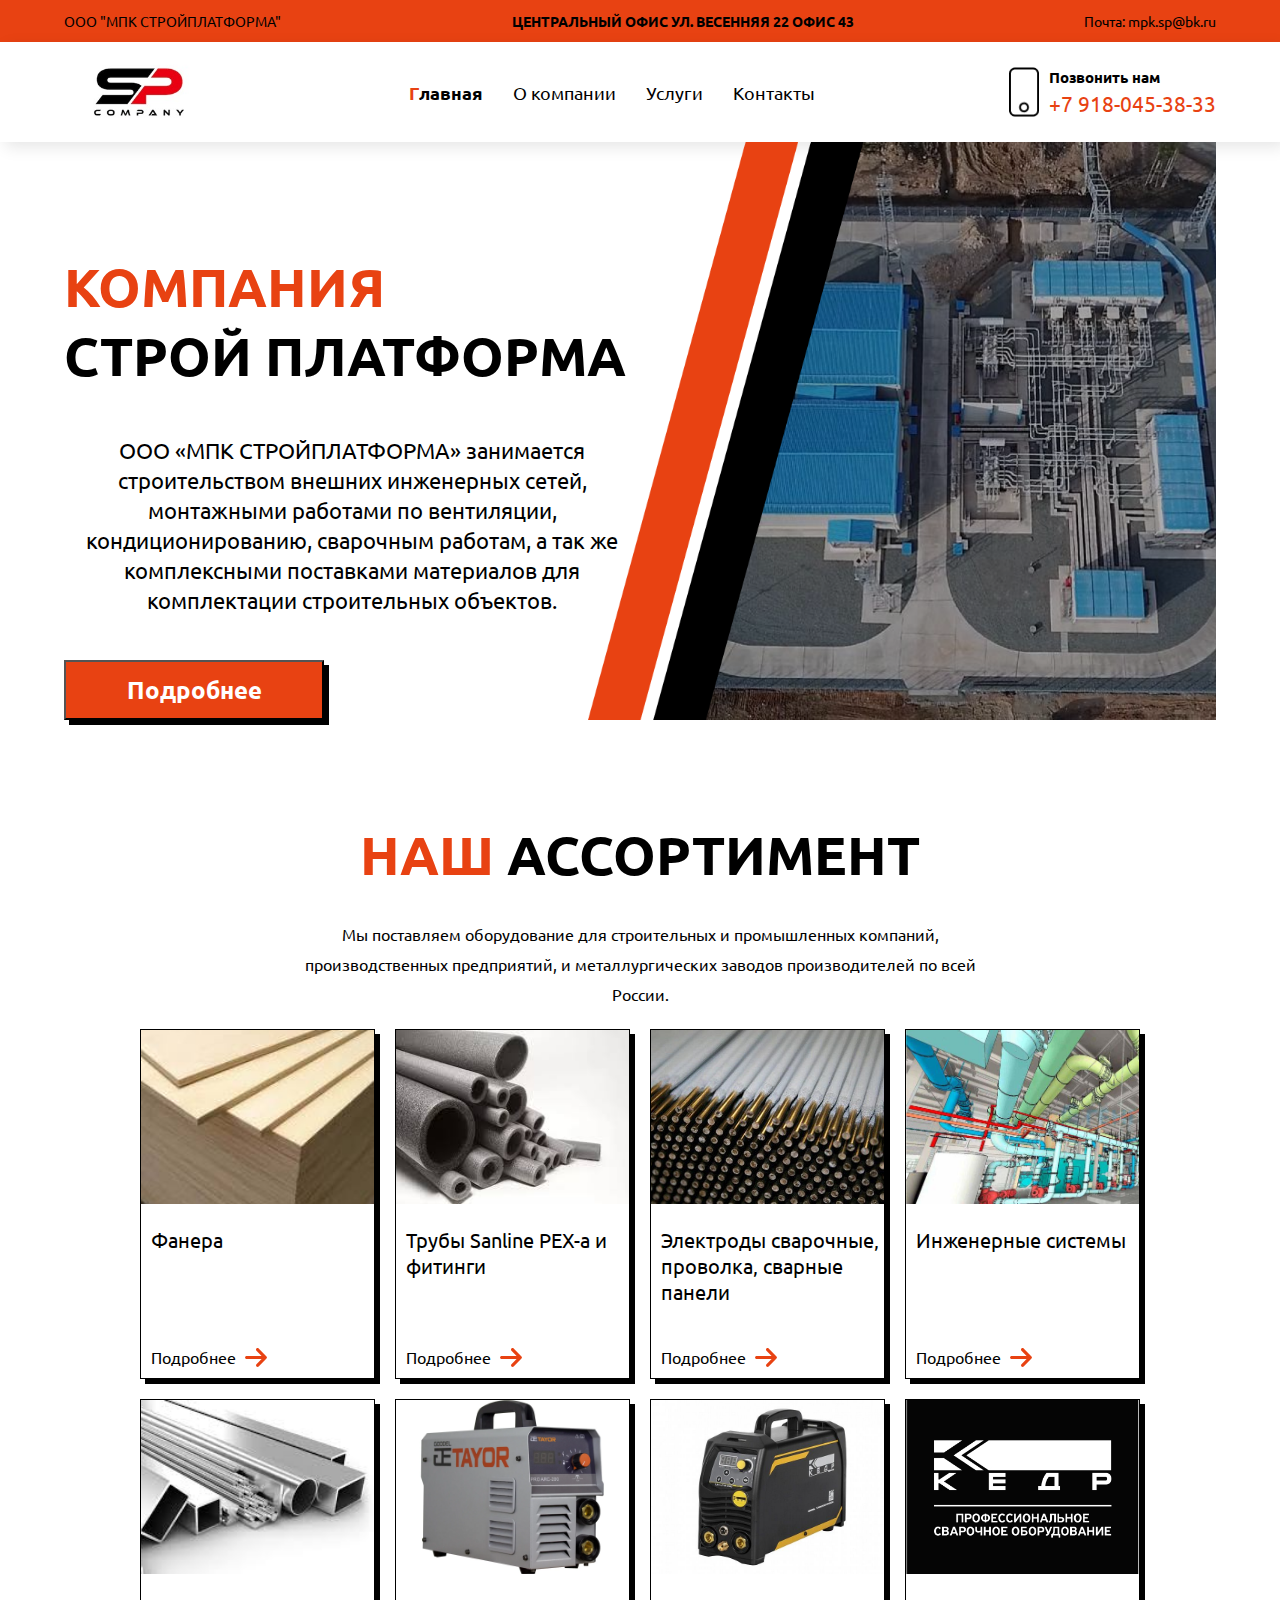
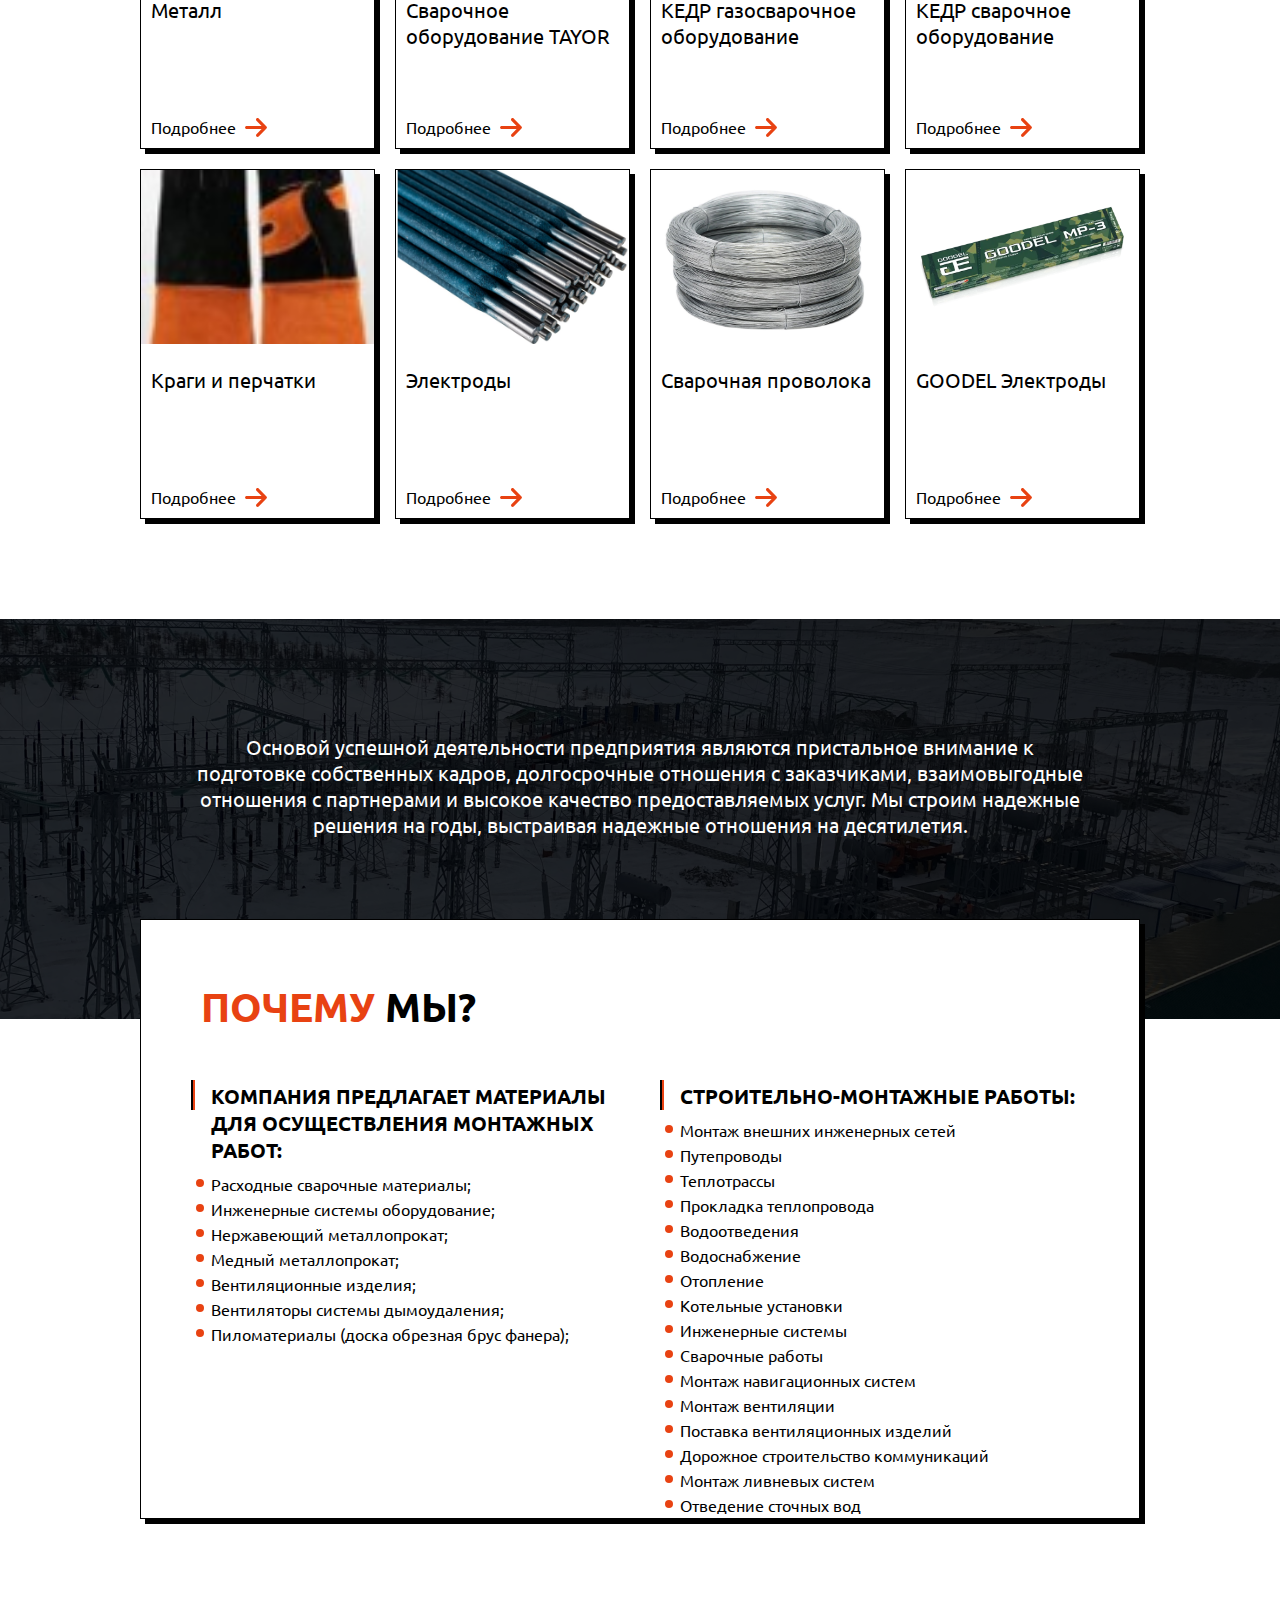
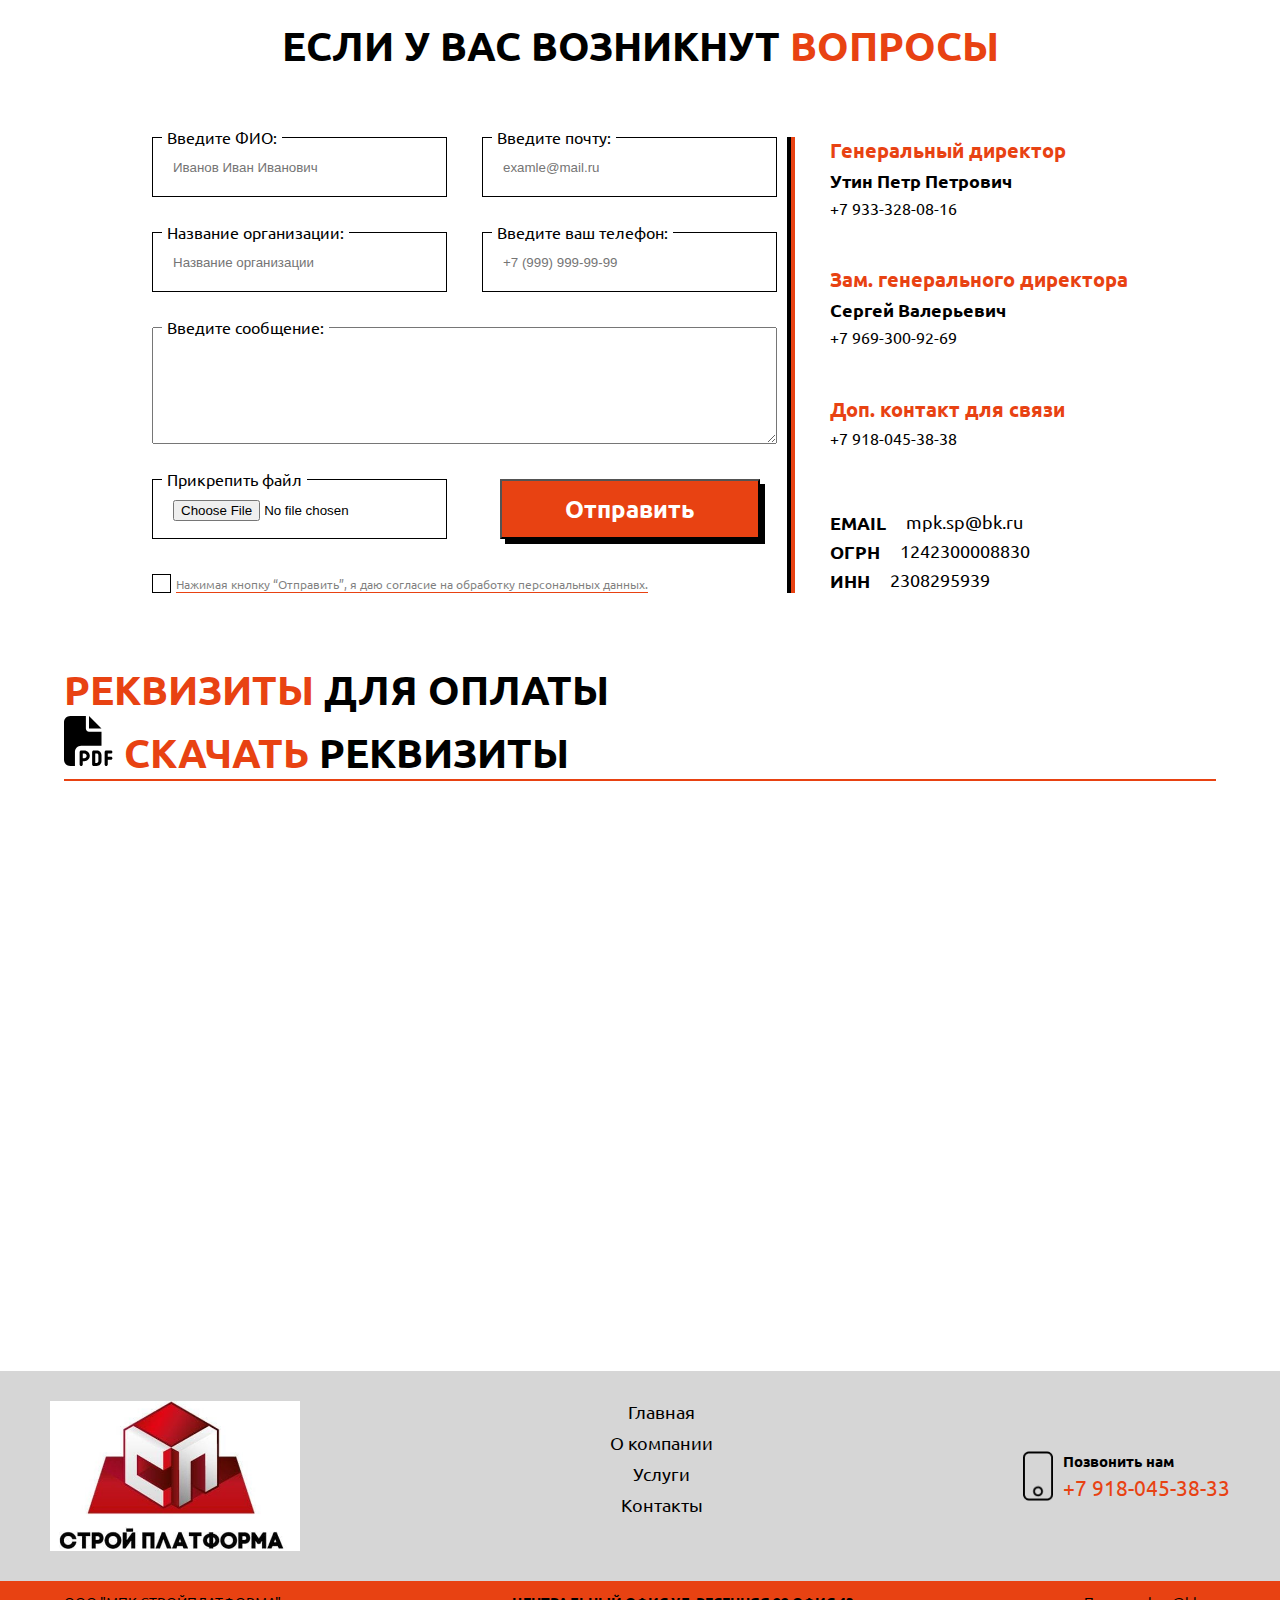
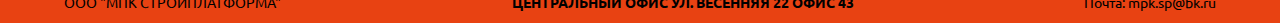
==== commit 5debf844: "refactor code" ====
--- a/index.html
+++ b/index.html
@@ -39,8 +39,27 @@
 
 <body class="page">
 	<!-- шапка перестает быть sticky после блока header -->
+	<article class="movie-block">
+		<address class="header__info">
+			<p>ООО "МПК СТРОЙПЛАТФОРМА"</p>
+			<p class="adres"><a target="_blank"
+					href="https://yandex.ru/maps/?um=constructor%3Af7a4eb127d96fed8bd5a5d01007549630ed17ac38d044d98bebab4d25fed0a8e&source=constructorLink">Центральный
+					офис ул. Весенняя 22 офис 43</a></p>
+			<p>Почта: <a href="mailto:mpk.sp@bk.ru">mpk.sp@bk.ru</a> </p>
+		</address>
+		<nav class="nav">
+			<ul class="nav__list">
+				<li class="nav__item active-list-item"><a href="./index.html">Главная</a></li>
+				<li class="nav__item active-list-item"><a href="#about">О компании</a></li>
+				<li class="nav__item active-list-item"><a href="#product">Услуги</a></li>
+				<li class="nav__item active-list-item"><a href="#contacts">Контакты</a></li>
+			</ul>
+		</nav>
+		<article class="logo">
+			<img src="./images/logo-one.jpg" alt="логотип компании Строй Платформа">
+		</article>
+	</article>
 	<header class="header">
-
 		<address class="header__info content-out">
 			<p>ООО "МПК СТРОЙПЛАТФОРМА"</p>
 			<p class="adres"><a target="_blank"
@@ -74,6 +93,12 @@
 						<a href="tel:+79180453833" class="contacts__phone">+7 918-045-38-33</a>
 					</p>
 				</article>
+
+				<article class="nav-mobile">
+					<span></span>
+					<span></span>
+					<span></span>
+				</article>
 			</div>
 		</section>
 
@@ -94,7 +119,7 @@
 	<!-- добавить модификатор title_fz40, чтобы не переписывать тайтлы для h2-->
 	<main class="main">
 		<section class="product" id="product">
-			<h2 class="title product__title"><span>Наш</span> ассортимент</h2>
+			<h2 class="title title_fz40 product__title"><span>Наш</span> ассортимент</h2>
 			<p class="subtitle product__subtitle">Мы поставляем оборудование для строительных и промышленных компаний,
 				производственных предприятий, и металлургических заводов производителей по всей России.</p>
 			<ul class="product__list"></ul>
@@ -141,7 +166,6 @@
 							<li>Дорожное строительство коммуникаций</li>
 							<li>Монтаж ливневых систем</li>
 							<li>Отведение сточных вод</li>
-
 						</ul>
 					</li>
 					<li class="about__item ">
@@ -160,10 +184,9 @@
 			</article>
 		</section>
 
-		<!-- сделать нормально -->
 		<section class="contact-us" id="contacts">
 
-			<h2 class="title contact-us__title">Если у вас возникнут <span>вопросы</span></h2>
+			<h2 class="title title_fz-40 contact-us__title">Если у вас возникнут <span>вопросы</span></h2>
 
 			<div class="form-wrapper">
 				<form action="" class="form">
@@ -212,13 +235,13 @@
 
 						<button class="button form__button" type="submit">Отправить</button>
 					</div>
-
 				</form>
 				<article class="contact-us__info info">
 					<ul class="info__list">
 						<li class="info__item">
 							<h3 class="info__title">Генеральный директор</h3>
 							<p>Утин Петр Петрович</p>
+							<a href="tel:+79333280816" class="info__phone">+7 933-328-08-16</a>
 						</li>
 						<li class="info__item">
 							<h3 class="info__title">Зам. генерального директора</h3>
@@ -237,6 +260,18 @@
 					</ul>
 				</article>
 			</div>
+
+			<article class="requisites">
+				<h2 class="title title_fz-40"><span>реквизиты</span> для оплаты</h2>
+				<a target="_blank" href="./data/requisites.pdf" class="requisites__wrapper-svg">
+					<svg class="requisites__svg-icon" xmlns="http://www.w3.org/2000/svg" viewBox="0 0 512 512">
+						<path
+							d="M0 64C0 28.7 28.7 0 64 0L224 0l0 128c0 17.7 14.3 32 32 32l128 0 0 144-208 0c-35.3 0-64 28.7-64 64l0 144-48 0c-35.3 0-64-28.7-64-64L0 64zm384 64l-128 0L256 0 384 128zM176 352l32 0c30.9 0 56 25.1 56 56s-25.1 56-56 56l-16 0 0 32c0 8.8-7.2 16-16 16s-16-7.2-16-16l0-48 0-80c0-8.8 7.2-16 16-16zm32 80c13.3 0 24-10.7 24-24s-10.7-24-24-24l-16 0 0 48 16 0zm96-80l32 0c26.5 0 48 21.5 48 48l0 64c0 26.5-21.5 48-48 48l-32 0c-8.8 0-16-7.2-16-16l0-128c0-8.8 7.2-16 16-16zm32 128c8.8 0 16-7.2 16-16l0-64c0-8.8-7.2-16-16-16l-16 0 0 96 16 0zm80-112c0-8.8 7.2-16 16-16l48 0c8.8 0 16 7.2 16 16s-7.2 16-16 16l-32 0 0 32 32 0c8.8 0 16 7.2 16 16s-7.2 16-16 16l-32 0 0 48c0 8.8-7.2 16-16 16s-16-7.2-16-16l0-64 0-64z" />
+					</svg>
+					<p class="title title_fz-40"><span>скачать</span> реквизиты</p>
+				</a>
+			</article>
+
 		</section>
 
 		<section class="map">
@@ -244,40 +279,43 @@
 				src="https://yandex.ru/map-widget/v1/?um=constructor%3Af7a4eb127d96fed8bd5a5d01007549630ed17ac38d044d98bebab4d25fed0a8e&amp;source=constructor"
 				width="100%" height="500" frameborder="0"></iframe>
 		</section>
-
 	</main>
 	<!-- создать блок для лого -->
 	<footer class="footer content-out">
+
 		<article class="footer__logo logo">
 			<img src="./images/logo-one.jpg" alt="логотип компании Строй Платформа">
 		</article>
+
 		<nav class="nav footer__nav">
 			<ul class="nav__list">
-				<li class="nav__item active-list-item">Главная</li>
-				<li class="nav__item">О компании</li>
-				<li class="nav__item">Услуги</li>
-				<li class="nav__item">Обьекты</li>
-				<li class="nav__item">Контакты</li>
+				<li class="nav__item"><a href="./index.html">Главная</a></li>
+				<li class="nav__item"><a href="#about">О компании</a></li>
+				<li class="nav__item"><a href="#product">Услуги</a></li>
+				<li class="nav__item"><a href="#contacts">Контакты</a></li>
 			</ul>
 		</nav>
+
 		<article class="contacts footer__contacts">
 			<div class="contacts__phone-logo">
 				<img src="./images/header-phone.png" alt="изображение телефона свяжитесь с нами">
 			</div>
 			<p class="contacts__block">
 				<span>Позвонить нам</span>
-				<!-- подробнее узнать как правильно номер записать -->
-				<a href="tel:+79999999999" class="contacts__phone">+7 (999) 999-99-98</a>
+				<a href="tel:+79180453833" class="contacts__phone">+7 918-045-38-33</a>
 			</p>
 		</article>
 	</footer>
 
-	<article class="header__info content-out">
-		<p>СТРОЙ ПЛАТФОРМА ООО</p>
-		<!-- адрес 100% нужно записать более семантично -->
-		<p class="adres">672007, Забайкальский край, г. Чита, ул. Ленина, д. 149Б, помещ. 4</p>
-		<p>Почта: <a href="mailto:gs-chita@mail.ru">gs-chita@mail.ru</a> </p>
-	</article>
+	<address class="header__info content-out">
+		<p>ООО "МПК СТРОЙПЛАТФОРМА"</p>
+		<p class="adres"><a target="_blank"
+				href="https://yandex.ru/maps/?um=constructor%3Af7a4eb127d96fed8bd5a5d01007549630ed17ac38d044d98bebab4d25fed0a8e&source=constructorLink">Центральный
+				офис ул. Весенняя 22 офис 43</a></p>
+		<p>Почта: <a href="mailto:mpk.sp@bk.ru">mpk.sp@bk.ru</a> </p>
+	</address>
+
+
 </body>
 
 </html>--- a/styles/style.css
+++ b/styles/style.css
@@ -37,6 +37,10 @@
 	font-size: clamp(1.125rem, 0.2007rem + 3.9437vw, 3.75rem);
 	font-weight: 700;
 	text-transform: uppercase;
+}
+
+.title_fz-40 {
+	font-size: 40px;
 }
 
 .title>span {
@@ -284,7 +288,6 @@
 
 .product__title {
 	text-align: center;
-	font-size: 40px;
 }
 
 .product__subtitle {
@@ -482,7 +485,6 @@
 }
 
 .contact-us__title {
-	font-size: 40px;
 	text-align: center;
 	margin-bottom: 65px;
 }
@@ -682,4 +684,181 @@
 	display: flex;
 	align-items: center;
 	justify-self: center;
+}
+
+.nav-mobile {
+	display: none;
+}
+
+.movie-block {
+	display: none;
+	transform: translateX(-100%);
+	transition: .5s;
+}
+
+.active-mob {
+	transform: translateX(0);
+}
+
+.home {
+	position: fixed;
+	top: 20px;
+	right: 20px;
+	z-index: 999;
+	background-color: rgb(0, 0, 0, .6);
+	color: antiquewhite;
+	fill: antiquewhite;
+}
+
+.requisites {
+	margin-top: 30px;
+	padding: 40px 0;
+}
+
+.requisites__wrapper-svg {
+	display: flex;
+	border-bottom: 2px solid var(--accent-color, #e84212);
+}
+
+.requisites__wrapper-svg p {
+	align-self: end;
+	padding-top: 10px;
+	margin-left: 10px;
+}
+
+.requisites__svg-icon {
+	width: 50px;
+	height: 50px;
+}
+
+@media (width <=1250px) {
+	.subtitle>p {
+		text-align: left;
+	}
+}
+
+@media (900px <=width <=1025px) {
+	.header__promo {
+		background-position: right bottom;
+		background-size: 50%;
+	}
+
+	.subtitle>p {
+		text-align: left;
+	}
+}
+
+@media (width <=900px) {
+	.adres {
+		font-size: 12px;
+	}
+
+	.header__promo {
+		background: none;
+		grid-template-columns: 1fr;
+	}
+
+	.subtitle>p {
+		text-align: left;
+		background-color: rgb(0, 0, 0, .4);
+	}
+}
+
+@media (width <=500px) {
+	.header__nav {
+		display: none;
+	}
+
+	.nav-mobile {
+		position: fixed;
+		top: 20px;
+		right: 20px;
+		display: block;
+		width: 50px;
+		z-index: 999;
+	}
+
+	.nav-mobile span {
+		display: block;
+	}
+
+	.nav-mobile span::before {
+		content: '';
+		display: block;
+		width: 50px;
+		height: 5px;
+		background-color: #000;
+		border-radius: 10px;
+	}
+
+	.nav-mobile span:not(:last-child) {
+		margin-bottom: 10px;
+	}
+
+	.movie-block {
+		display: block;
+		transition: .5s;
+		position: fixed;
+		top: 0;
+		left: 0;
+		width: 100%;
+		height: 100vh;
+		z-index: 998;
+		background-color: rgb(255, 255, 255, 0.9);
+	}
+
+	.nav__list {
+		height: 100%;
+		flex-direction: column;
+		justify-content: center;
+		align-content: start;
+		align-items: start;
+		padding: 100px 20px;
+
+		font-size: 30px;
+	}
+
+	.header__info {
+		flex-direction: column;
+	}
+
+	.header__info p {
+		font-size: 18px;
+		width: 80%;
+	}
+
+	.footer {
+		display: flex;
+		flex-direction: column-reverse;
+		align-items: center;
+		gap: 15px;
+	}
+
+	.footer__nav {
+		display: none;
+	}
+
+	.form__fieldset {
+		display: flex;
+		flex-direction: column;
+		margin-bottom: 20px;
+	}
+
+	.about__board {
+		padding: 10px;
+	}
+
+	.header__logo {
+		align-self: center;
+		justify-self: center;
+	}
+
+	.header-section-wrapper {
+		justify-content: center;
+		align-items: center;
+	}
+
+	.title {
+		font-size: 40px;
+	}
 }